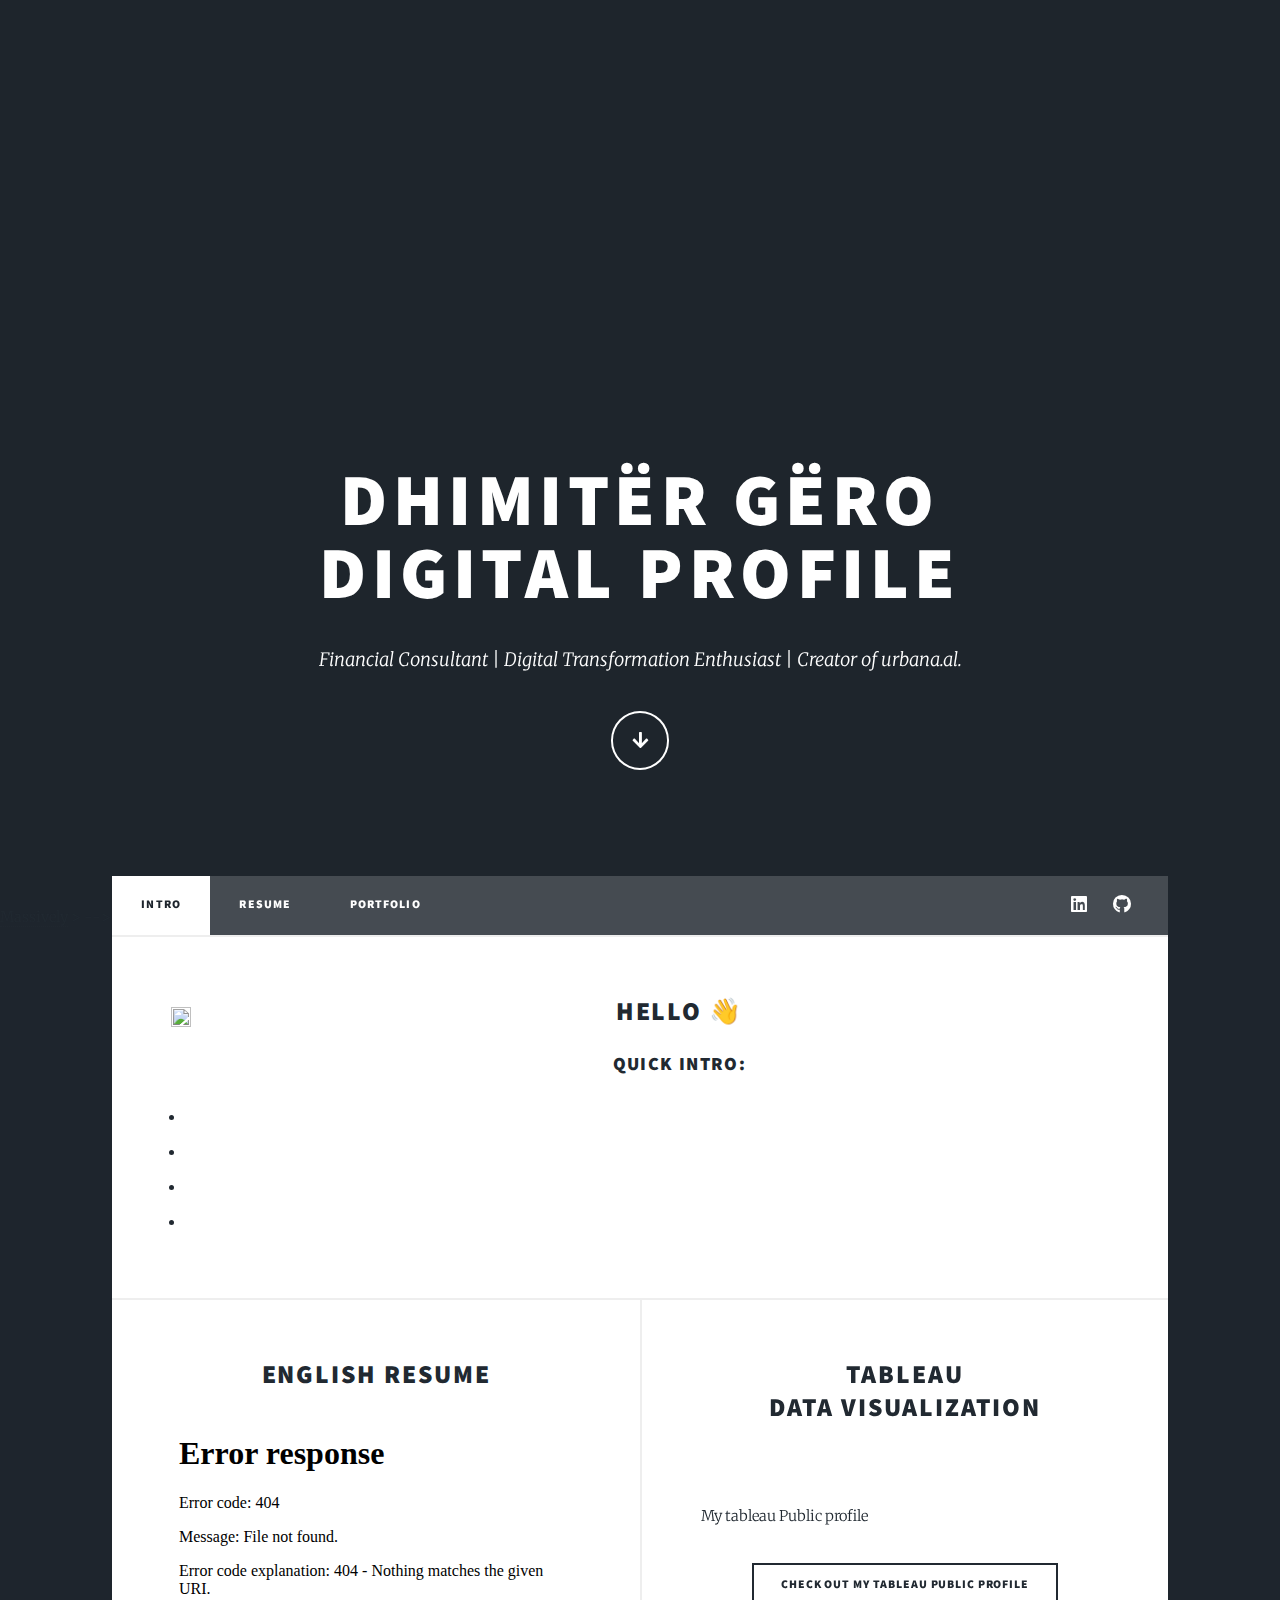
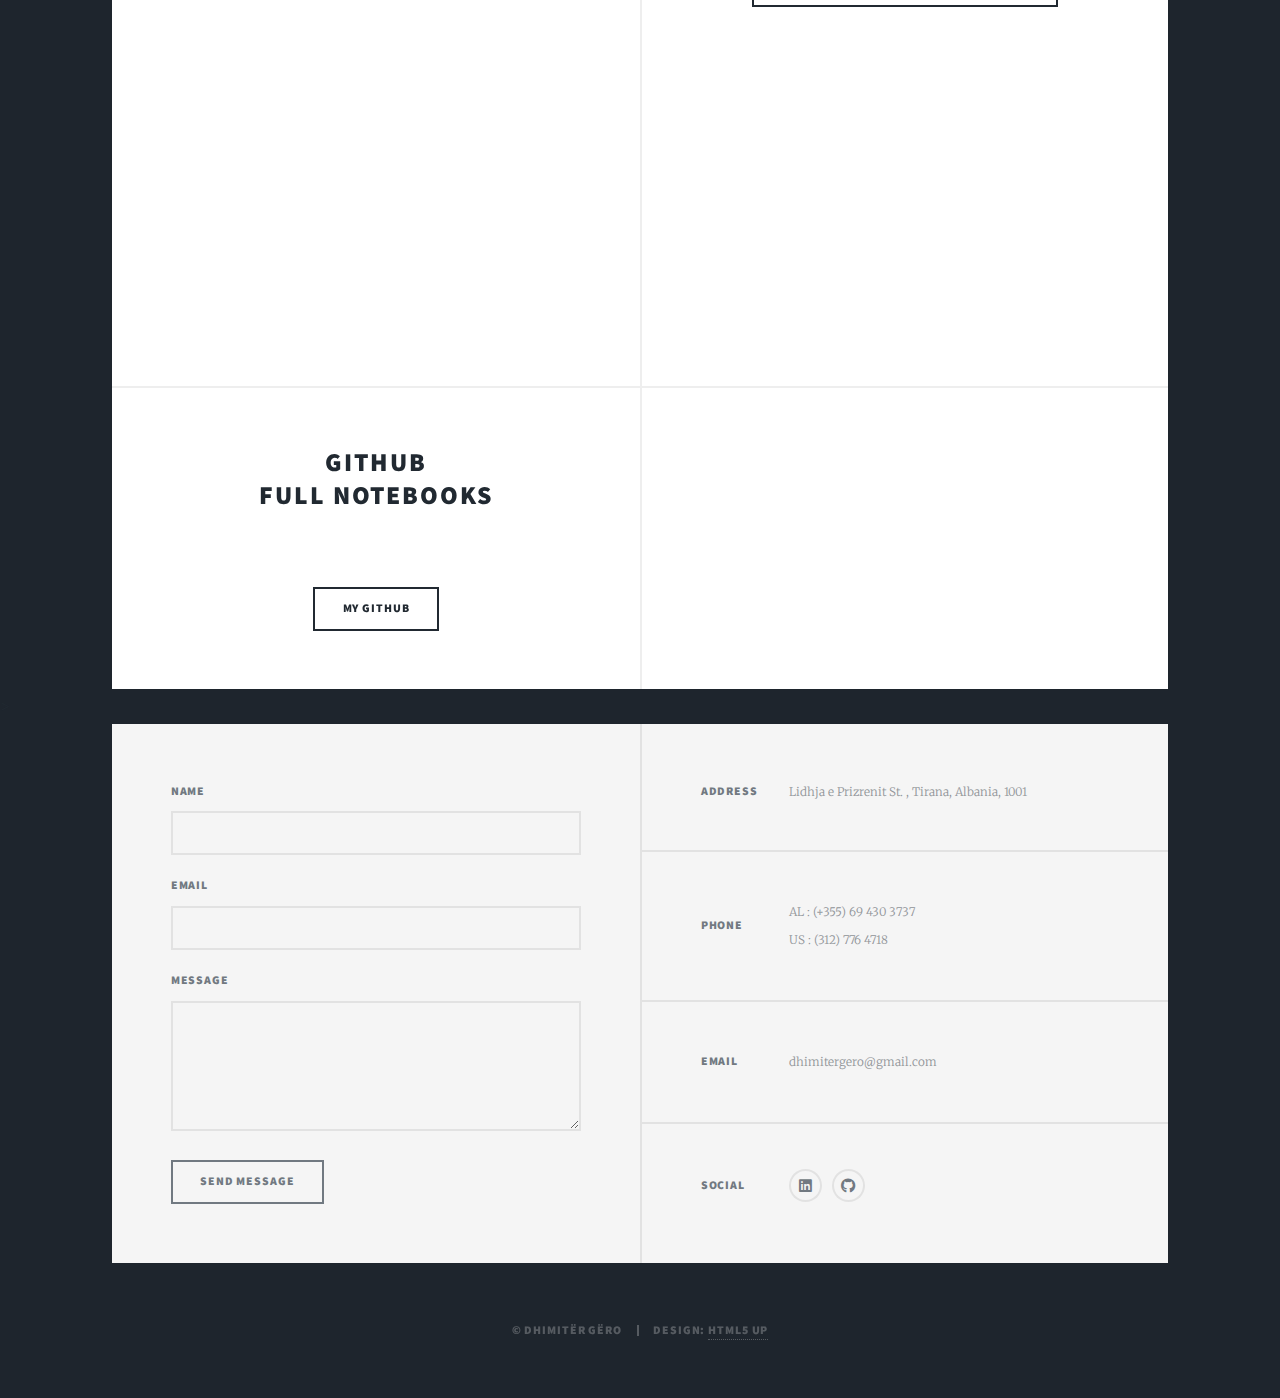
==== index.html @ 8fafabcf "Update index.html" ====
<!DOCTYPE HTML>
<!--
	Massively by HTML5 UP
	html5up.net | @ajlkn
	Free for personal and commercial use under the CCA 3.0 license (html5up.net/license)
-->
<html>
	<head>
		<title>Dhimitër Gëro Profile</title>
		<meta charset="utf-8" />
		<meta name="viewport" content="width=device-width, initial-scale=1, user-scalable=no" />
		<link rel="stylesheet" href="assets/css/main.css" />
		<noscript><link rel="stylesheet" href="assets/css/noscript.css" /></noscript>
	</head>
	<body class="is-preload">

		<!-- Wrapper -->
			<div id="wrapper" class="fade-in">

				<!-- Intro -->
					<div id="intro">
						<h1>Dhimitër Gëro<br />
						Digital Profile</h1>
						<p>Financial Consultant | Digital Transformation Enthusiast | Creator of urbana.al.</p>
						<ul class="actions">
							<li><a href="#nav" class="button icon solid solo fa-arrow-down scrolly">Continue</a></li>
						</ul>
					</div>

				<!-- Header -->
					<! <header id="header">
						<a href="index.html" class="logo">Massively</a>
					</header> >
				-->

				<!-- Nav -->
					<nav id="nav">
						<ul class="links">
							<li class="active"><a href="index.html">Intro</a></li>
							<li><a href="Resume.html">Resume</a></li>
							<li><a href="Portfolio.html">Portfolio</a></li>
						</ul>
						<ul class="icons">
							<li><a href="https://www.linkedin.com/in/dhimitergero/" class="icon brands fa-linkedin"><span class="label">LinkedIn</span></a></li>
							<li><a href="https://github.com/dgero22" class="icon brands fa-github"><span class="label">GitHub</span></a></li>
						</ul>
					</nav>

				<!-- Main -->
					<div id="main">

						<!-- Featured Post -->
						<div class="image left">
							<img src="images\Profile Picture.png" width="350" height="350" class="responsive"></div>
							<div><article class="post featured">

								<center>
								<h2>
									Hello 👋
								</h2>
								<h3>Quick intro:</h3></center>
								<ul>
								<li></li>
								<li></li>
								<li></li>
								<li></li>
								</ul>
							</article>
						  </div>

						<!-- Posts -->
							<section class="posts">
								<article>
									<header>
										<h2><a href="#">English Resume<br />
										</a></h2>
									</header>
									</a> <iframe src="images\Dhimiter Gero Resume.pdf" width="100%" height="500" >
									</iframe>
									<ul class="actions special">
									</ul>
								</article>
								<article>
										<h2><a href="#">Tableau <br />
										Data Visualization</a></h2>
									</header>
									<a href="https://public.tableau.com/app/profile/dhimitergero" class="image fit"><img src="#" alt="" /></a>
									<p>My tableau Public profile</p>
									<ul class="actions special">
										<li><a href="https://public.tableau.com/app/profile/dhimitergero" class="button">Check out my Tableau Public profile</a></li>
									</ul>
								</article>
								<article>
									<h2><a href="#">GitHub<br />
										Full notebooks</a></h2>
									</header>
									<a href="https://github.com/dgero22" class="image fit"><img src="#" alt="" /></a>
									<ul class="actions special">
										<li><a href="https://github.com/dgero22" class="button">My GitHub</a></li>
									</ul>
								</article>
								<article>
									
								<!--  <header>
										<span class="date">April 11, 2017</span>
										<h2><a href="#">Odio magna<br />
										sed consectetur</a></h2>
									</header>
									<a href="#" class="image fit"><img src="images/pic06.jpg" alt="" /></a>
									<p>Donec eget ex magna. Interdum et malesuada fames ac ante ipsum primis in faucibus. Pellentesque venenatis dolor imperdiet dolor mattis sagittis magna etiam.</p>
									<ul class="actions special">
										<li><a href="#" class="button">Full Story</a></li>
									</ul>
								</article>
								<article>
									<header>
										<span class="date">April 7, 2017</span>
										<h2><a href="#">Augue lorem<br />
										primis vestibulum</a></h2>
									</header>
									<a href="#" class="image fit"><img src="images/pic07.jpg" alt="" /></a>
									<p>Donec eget ex magna. Interdum et malesuada fames ac ante ipsum primis in faucibus. Pellentesque venenatis dolor imperdiet dolor mattis sagittis magna etiam.</p>
									<ul class="actions special">
										<li><a href="#" class="button">Full Story</a></li>
									</ul>
								</article>
							</section>  -->
					</div> >
 						
				<!-- Footer -->
					<footer id="footer">
						<section>
							<form method="post" action="mailto:dhimitergero@gmail.com">
								<div class="fields">
									<div class="field">
										<label for="name">Name</label>
										<input type="text" name="name" id="name" />
									</div>
									<div class="field">
										<label for="email">Email</label>
										<input type="text" name="email" id="email" />
									</div>
									<div class="field">
										<label for="message">Message</label>
										<textarea name="message" id="message" rows="3"></textarea>
									</div>
								</div>
								<ul class="actions">
									<li><input type="submit" value="Send Message" /></li>
								</ul>
							</form>
						</section>
						<section class="split contact">
							<section class="alt">
								<h3>Address</h3>
								<p> Lidhja e Prizrenit St. , Tirana, Albania, 1001 </p>
							</section>
							<section>
								<h3>Phone</h3>
								<p>AL : (+355) 69 430 3737<br />
								US : (312) 776 4718</p>
							</section>
							<section>
								<h3>Email</h3>
								<p>dhimitergero@gmail.com</p>
							</section>
							<section>
								<h3>Social</h3>
								<ul class="icons alt">
									<li><a href="https://www.linkedin.com/in/dhimitergero/" class="icon brands alt fa-linkedin"><span class="label">LinkedIn</span></a></li>
									<li><a href="https://github.com/dgero22" class="icon brands alt fa-github"><span class="label">GitHub</span></a></li>
								</ul>
							</section>
						</section>
					</footer>

				<!-- Copyright -->
					<div id="copyright">
						<ul><li>&copy; Dhimitër Gëro </li><li>Design: <a href="https://html5up.net">HTML5 UP</a></li></ul>
					</div>

			</div>

		<!-- Scripts -->
			<script src="assets/js/jquery.min.js"></script>
			<script src="assets/js/jquery.scrollex.min.js"></script>
			<script src="assets/js/jquery.scrolly.min.js"></script>
			<script src="assets/js/browser.min.js"></script>
			<script src="assets/js/breakpoints.min.js"></script>
			<script src="assets/js/util.js"></script>
			<script src="assets/js/main.js"></script>

	</body>
</html>
---- assets/css/main.css ----
@import url(fontawesome-all.min.css);
@import url("https://fonts.googleapis.com/css?family=Merriweather:300,700,300italic,700italic|Source+Sans+Pro:900");

/*
	Massively by HTML5 UP
	html5up.net | @ajlkn
	Free for personal and commercial use under the CCA 3.0 license (html5up.net/license)
*/

html, body, div, span, applet, object,
iframe, h1, h2, h3, h4, h5, h6, p, blockquote,
pre, a, abbr, acronym, address, big, cite,
code, del, dfn, em, img, ins, kbd, q, s, samp,
small, strike, strong, sub, sup, tt, var, b,
u, i, center, dl, dt, dd, ol, ul, li, fieldset,
form, label, legend, table, caption, tbody,
tfoot, thead, tr, th, td, article, aside,
canvas, details, embed, figure, figcaption,
footer, header, hgroup, menu, nav, output, ruby,
section, summary, time, mark, audio, video {
	margin: 0;
	padding: 0;
	border: 0;
	font-size: 100%;
	font: inherit;
	vertical-align: baseline;}

article, aside, details, figcaption, figure,
footer, header, hgroup, menu, nav, section {
	display: block;}

body {
	line-height: 1;
}

ol, ul {
	list-style: none;
}

blockquote, q {
	quotes: none;
}

	blockquote:before, blockquote:after, q:before, q:after {
		content: '';
		content: none;
	}

table {
	border-collapse: collapse;
	border-spacing: 0;
}

body {
	-webkit-text-size-adjust: none;
}

mark {
	background-color: transparent;
	color: inherit;
}

input::-moz-focus-inner {
	border: 0;
	padding: 0;
}

input, select, textarea {
	-moz-appearance: none;
	-webkit-appearance: none;
	-ms-appearance: none;
	appearance: none;
}

/* Basic */

	@-ms-viewport {
		width: device-width;
	}

	body {
		-ms-overflow-style: scrollbar;
	} 

	.responsive {
		width: 100%;
		height: auto;
	}

	@media screen and (max-width: 480px) {

		html, body {
			min-width: 320px;
		}

	}

	html {
		box-sizing: border-box;
	}

	*, *:before, *:after {
		box-sizing: inherit;
	}

	body {
		background-color: #1e252d;
	}

		body.is-preload *, body.is-preload *:before, body.is-preload *:after {
			-moz-animation: none !important;
			-webkit-animation: none !important;
			-ms-animation: none !important;
			animation: none !important;
			-moz-transition: none !important;
			-webkit-transition: none !important;
			-ms-transition: none !important;
			transition: none !important;
		}

/* Type */

	html {
		font-size: 16pt;
	}

		@media screen and (max-width: 1680px) {

			html {
				font-size: 12pt;
			}

		}

		@media screen and (max-width: 1280px) {

			html {
				font-size: 11pt;
			}

		}

		@media screen and (max-width: 360px) {

			html {
				font-size: 10pt;
			}

		}

	body {
		color: #212931;
	}

	body, input, select, textarea {
		font-family: "Merriweather", Georgia, serif;
		font-weight: 300;
		font-size: 1rem;
		line-height: 2.375;
	}

	a {
		-moz-transition: color 0.2s ease-in-out, background-color 0.2s ease-in-out, border-color 0.2s ease-in-out, box-shadow 0.2s ease-in-out;
		-webkit-transition: color 0.2s ease-in-out, background-color 0.2s ease-in-out, border-color 0.2s ease-in-out, box-shadow 0.2s ease-in-out;
		-ms-transition: color 0.2s ease-in-out, background-color 0.2s ease-in-out, border-color 0.2s ease-in-out, box-shadow 0.2s ease-in-out;
		transition: color 0.2s ease-in-out, background-color 0.2s ease-in-out, border-color 0.2s ease-in-out, box-shadow 0.2s ease-in-out;
		border-bottom: dotted 1px;
		text-decoration: none;
	}

		a:hover {
			border-bottom-color: transparent;
		}

	strong, b {
		font-weight: 600;
	}

	em, i {
		font-style: italic;
	}

	p {
		text-align: justify;
		margin: 0 0 2rem 0;
	}

	h1, h2, h3, h4, h5, h6 {
		font-family: "Source Sans Pro", Helvetica, sans-serif;
		font-weight: 900;
		line-height: 1.5;
		letter-spacing: 0.075em;
		text-transform: uppercase;
		margin: 0 0 1rem 0;
	}

		h1 a, h2 a, h3 a, h4 a, h5 a, h6 a {
			border-bottom: 0;
			color: inherit;
			text-decoration: none;
		}

	h1 {
		font-size: 4rem;
		line-height: 1.1;
		margin: 0 0 2rem 0;
	}

	h2 {
		font-size: 1.75rem;
		line-height: 1.3;
		margin: 0 0 1.5rem 0;
	}

	h3 {
		font-size: 1.25rem;
		margin: 0 0 1.5rem 0;
	}

	h4 {
		font-size: 1rem;
	}

	h5 {
		font-size: 0.9rem;
	}

	h6 {
		font-size: 0.8rem;
	}

	sub {
		font-size: 0.8rem;
		position: relative;
		top: 0.5rem;
	}

	sup {
		font-size: 0.8rem;
		position: relative;
		top: -0.5rem;
	}

	blockquote {
		border-left: solid 4px;
		font-style: italic;
		margin: 0 0 2rem 0;
		padding: 0.5rem 0 0.5rem 2rem;
	}

	code {
		border: solid 2px;
		font-family: "Courier New", monospace;
		font-size: 0.9rem;
		margin: 0 0.25rem;
		padding: 0.25rem 0.65rem;
	}

	pre {
		-webkit-overflow-scrolling: touch;
		font-family: "Courier New", monospace;
		font-size: 0.9rem;
		margin: 0 0 2rem 0;
	}

		pre code {
			display: block;
			line-height: 1.75;
			padding: 1rem 1.5rem;
			overflow-x: auto;
		}

	hr {
		border: 0;
		border-bottom: solid 2px;
		margin: 3rem 0;
	}

		hr.major {
			margin: 5rem 0;
		}

	.align-left {
		text-align: left;
	}

	.align-center {
		text-align: center;
	}

	.align-right {
		text-align: right;
	}

	input, select, textarea {
		color: #212931;
	}

	a {
		color: #212931;
		border-bottom-color: rgba(33, 41, 49, 0.5);
	}

		a:hover {
			border-bottom-color: transparent;
			color: #18bfef !important;
		}

	strong, b {
		color: #212931;
	}

	h1, h2, h3, h4, h5, h6 {
		color: #212931;
	}

	blockquote {
		border-left-color: #eeeeee;
	}

	code {
		background: rgba(220, 220, 220, 0.25);
		border-color: #eeeeee;
	}

	hr {
		border-bottom-color: #eeeeee;
	}

/* Row */

	.row {
		display: flex;
		flex-wrap: wrap;
		box-sizing: border-box;
		align-items: stretch;
	}

		.row > * {
			box-sizing: border-box;
		}

		.row.gtr-uniform > * > :last-child {
			margin-bottom: 0;
		}

		.row.aln-left {
			justify-content: flex-start;
		}

		.row.aln-center {
			justify-content: center;
		}

		.row.aln-right {
			justify-content: flex-end;
		}

		.row.aln-top {
			align-items: flex-start;
		}

		.row.aln-middle {
			align-items: center;
		}

		.row.aln-bottom {
			align-items: flex-end;
		}

		.row > .imp {
			order: -1;
		}

		.row > .col-1 {
			width: 8.33333%;
		}

		.row > .off-1 {
			margin-left: 8.33333%;
		}

		.row > .col-2 {
			width: 16.66667%;
		}

		.row > .off-2 {
			margin-left: 16.66667%;
		}

		.row > .col-3 {
			width: 25%;
		}

		.row > .off-3 {
			margin-left: 25%;
		}

		.row > .col-4 {
			width: 33.33333%;
		}

		.row > .off-4 {
			margin-left: 33.33333%;
		}

		.row > .col-5 {
			width: 41.66667%;
		}

		.row > .off-5 {
			margin-left: 41.66667%;
		}

		.row > .col-6 {
			width: 50%;
		}

		.row > .off-6 {
			margin-left: 50%;
		}

		.row > .col-7 {
			width: 58.33333%;
		}

		.row > .off-7 {
			margin-left: 58.33333%;
		}

		.row > .col-8 {
			width: 66.66667%;
		}

		.row > .off-8 {
			margin-left: 66.66667%;
		}

		.row > .col-9 {
			width: 75%;
		}

		.row > .off-9 {
			margin-left: 75%;
		}

		.row > .col-10 {
			width: 83.33333%;
		}

		.row > .off-10 {
			margin-left: 83.33333%;
		}

		.row > .col-11 {
			width: 91.66667%;
		}

		.row > .off-11 {
			margin-left: 91.66667%;
		}

		.row > .col-12 {
			width: 100%;
		}

		.row > .off-12 {
			margin-left: 100%;
		}

		.row.gtr-0 {
			margin-top: 0;
			margin-left: 0rem;
		}

			.row.gtr-0 > * {
				padding: 0 0 0 0rem;
			}

			.row.gtr-0.gtr-uniform {
				margin-top: 0rem;
			}

				.row.gtr-0.gtr-uniform > * {
					padding-top: 0rem;
				}

		.row.gtr-25 {
			margin-top: 0;
			margin-left: -0.375rem;
		}

			.row.gtr-25 > * {
				padding: 0 0 0 0.375rem;
			}

			.row.gtr-25.gtr-uniform {
				margin-top: -0.375rem;
			}

				.row.gtr-25.gtr-uniform > * {
					padding-top: 0.375rem;
				}

		.row.gtr-50 {
			margin-top: 0;
			margin-left: -0.75rem;
		}

			.row.gtr-50 > * {
				padding: 0 0 0 0.75rem;
			}

			.row.gtr-50.gtr-uniform {
				margin-top: -0.75rem;
			}

				.row.gtr-50.gtr-uniform > * {
					padding-top: 0.75rem;
				}

		.row {
			margin-top: 0;
			margin-left: -1.5rem;
		}

			.row > * {
				padding: 0 0 0 1.5rem;
			}

			.row.gtr-uniform {
				margin-top: -1.5rem;
			}

				.row.gtr-uniform > * {
					padding-top: 1.5rem;
				}

		.row.gtr-150 {
			margin-top: 0;
			margin-left: -2.25rem;
		}

			.row.gtr-150 > * {
				padding: 0 0 0 2.25rem;
			}

			.row.gtr-150.gtr-uniform {
				margin-top: -2.25rem;
			}

				.row.gtr-150.gtr-uniform > * {
					padding-top: 2.25rem;
				}

		.row.gtr-200 {
			margin-top: 0;
			margin-left: -3rem;
		}

			.row.gtr-200 > * {
				padding: 0 0 0 3rem;
			}

			.row.gtr-200.gtr-uniform {
				margin-top: -3rem;
			}

				.row.gtr-200.gtr-uniform > * {
					padding-top: 3rem;
				}

		@media screen and (max-width: 1680px) {

			.row {
				display: flex;
				flex-wrap: wrap;
				box-sizing: border-box;
				align-items: stretch;
			}

				.row > * {
					box-sizing: border-box;
				}

				.row.gtr-uniform > * > :last-child {
					margin-bottom: 0;
				}

				.row.aln-left {
					justify-content: flex-start;
				}

				.row.aln-center {
					justify-content: center;
				}

				.row.aln-right {
					justify-content: flex-end;
				}

				.row.aln-top {
					align-items: flex-start;
				}

				.row.aln-middle {
					align-items: center;
				}

				.row.aln-bottom {
					align-items: flex-end;
				}

				.row > .imp-xlarge {
					order: -1;
				}

				.row > .col-1-xlarge {
					width: 8.33333%;
				}

				.row > .off-1-xlarge {
					margin-left: 8.33333%;
				}

				.row > .col-2-xlarge {
					width: 16.66667%;
				}

				.row > .off-2-xlarge {
					margin-left: 16.66667%;
				}

				.row > .col-3-xlarge {
					width: 25%;
				}

				.row > .off-3-xlarge {
					margin-left: 25%;
				}

				.row > .col-4-xlarge {
					width: 33.33333%;
				}

				.row > .off-4-xlarge {
					margin-left: 33.33333%;
				}

				.row > .col-5-xlarge {
					width: 41.66667%;
				}

				.row > .off-5-xlarge {
					margin-left: 41.66667%;
				}

				.row > .col-6-xlarge {
					width: 50%;
				}

				.row > .off-6-xlarge {
					margin-left: 50%;
				}

				.row > .col-7-xlarge {
					width: 58.33333%;
				}

				.row > .off-7-xlarge {
					margin-left: 58.33333%;
				}

				.row > .col-8-xlarge {
					width: 66.66667%;
				}

				.row > .off-8-xlarge {
					margin-left: 66.66667%;
				}

				.row > .col-9-xlarge {
					width: 75%;
				}

				.row > .off-9-xlarge {
					margin-left: 75%;
				}

				.row > .col-10-xlarge {
					width: 83.33333%;
				}

				.row > .off-10-xlarge {
					margin-left: 83.33333%;
				}

				.row > .col-11-xlarge {
					width: 91.66667%;
				}

				.row > .off-11-xlarge {
					margin-left: 91.66667%;
				}

				.row > .col-12-xlarge {
					width: 100%;
				}

				.row > .off-12-xlarge {
					margin-left: 100%;
				}

				.row.gtr-0 {
					margin-top: 0;
					margin-left: 0rem;
				}

					.row.gtr-0 > * {
						padding: 0 0 0 0rem;
					}

					.row.gtr-0.gtr-uniform {
						margin-top: 0rem;
					}

						.row.gtr-0.gtr-uniform > * {
							padding-top: 0rem;
						}

				.row.gtr-25 {
					margin-top: 0;
					margin-left: -0.375rem;
				}

					.row.gtr-25 > * {
						padding: 0 0 0 0.375rem;
					}

					.row.gtr-25.gtr-uniform {
						margin-top: -0.375rem;
					}

						.row.gtr-25.gtr-uniform > * {
							padding-top: 0.375rem;
						}

				.row.gtr-50 {
					margin-top: 0;
					margin-left: -0.75rem;
				}

					.row.gtr-50 > * {
						padding: 0 0 0 0.75rem;
					}

					.row.gtr-50.gtr-uniform {
						margin-top: -0.75rem;
					}

						.row.gtr-50.gtr-uniform > * {
							padding-top: 0.75rem;
						}

				.row {
					margin-top: 0;
					margin-left: -1.5rem;
				}

					.row > * {
						padding: 0 0 0 1.5rem;
					}

					.row.gtr-uniform {
						margin-top: -1.5rem;
					}

						.row.gtr-uniform > * {
							padding-top: 1.5rem;
						}

				.row.gtr-150 {
					margin-top: 0;
					margin-left: -2.25rem;
				}

					.row.gtr-150 > * {
						padding: 0 0 0 2.25rem;
					}

					.row.gtr-150.gtr-uniform {
						margin-top: -2.25rem;
					}

						.row.gtr-150.gtr-uniform > * {
							padding-top: 2.25rem;
						}

				.row.gtr-200 {
					margin-top: 0;
					margin-left: -3rem;
				}

					.row.gtr-200 > * {
						padding: 0 0 0 3rem;
					}

					.row.gtr-200.gtr-uniform {
						margin-top: -3rem;
					}

						.row.gtr-200.gtr-uniform > * {
							padding-top: 3rem;
						}

		}

		@media screen and (max-width: 1280px) {

			.row {
				display: flex;
				flex-wrap: wrap;
				box-sizing: border-box;
				align-items: stretch;
			}

				.row > * {
					box-sizing: border-box;
				}

				.row.gtr-uniform > * > :last-child {
					margin-bottom: 0;
				}

				.row.aln-left {
					justify-content: flex-start;
				}

				.row.aln-center {
					justify-content: center;
				}

				.row.aln-right {
					justify-content: flex-end;
				}

				.row.aln-top {
					align-items: flex-start;
				}

				.row.aln-middle {
					align-items: center;
				}

				.row.aln-bottom {
					align-items: flex-end;
				}

				.row > .imp-large {
					order: -1;
				}

				.row > .col-1-large {
					width: 8.33333%;
				}

				.row > .off-1-large {
					margin-left: 8.33333%;
				}

				.row > .col-2-large {
					width: 16.66667%;
				}

				.row > .off-2-large {
					margin-left: 16.66667%;
				}

				.row > .col-3-large {
					width: 25%;
				}

				.row > .off-3-large {
					margin-left: 25%;
				}

				.row > .col-4-large {
					width: 33.33333%;
				}

				.row > .off-4-large {
					margin-left: 33.33333%;
				}

				.row > .col-5-large {
					width: 41.66667%;
				}

				.row > .off-5-large {
					margin-left: 41.66667%;
				}

				.row > .col-6-large {
					width: 50%;
				}

				.row > .off-6-large {
					margin-left: 50%;
				}

				.row > .col-7-large {
					width: 58.33333%;
				}

				.row > .off-7-large {
					margin-left: 58.33333%;
				}

				.row > .col-8-large {
					width: 66.66667%;
				}

				.row > .off-8-large {
					margin-left: 66.66667%;
				}

				.row > .col-9-large {
					width: 75%;
				}

				.row > .off-9-large {
					margin-left: 75%;
				}

				.row > .col-10-large {
					width: 83.33333%;
				}

				.row > .off-10-large {
					margin-left: 83.33333%;
				}

				.row > .col-11-large {
					width: 91.66667%;
				}

				.row > .off-11-large {
					margin-left: 91.66667%;
				}

				.row > .col-12-large {
					width: 100%;
				}

				.row > .off-12-large {
					margin-left: 100%;
				}

				.row.gtr-0 {
					margin-top: 0;
					margin-left: 0rem;
				}

					.row.gtr-0 > * {
						padding: 0 0 0 0rem;
					}

					.row.gtr-0.gtr-uniform {
						margin-top: 0rem;
					}

						.row.gtr-0.gtr-uniform > * {
							padding-top: 0rem;
						}

				.row.gtr-25 {
					margin-top: 0;
					margin-left: -0.375rem;
				}

					.row.gtr-25 > * {
						padding: 0 0 0 0.375rem;
					}

					.row.gtr-25.gtr-uniform {
						margin-top: -0.375rem;
					}

						.row.gtr-25.gtr-uniform > * {
							padding-top: 0.375rem;
						}

				.row.gtr-50 {
					margin-top: 0;
					margin-left: -0.75rem;
				}

					.row.gtr-50 > * {
						padding: 0 0 0 0.75rem;
					}

					.row.gtr-50.gtr-uniform {
						margin-top: -0.75rem;
					}

						.row.gtr-50.gtr-uniform > * {
							padding-top: 0.75rem;
						}

				.row {
					margin-top: 0;
					margin-left: -1.5rem;
				}

					.row > * {
						padding: 0 0 0 1.5rem;
					}

					.row.gtr-uniform {
						margin-top: -1.5rem;
					}

						.row.gtr-uniform > * {
							padding-top: 1.5rem;
						}

				.row.gtr-150 {
					margin-top: 0;
					margin-left: -2.25rem;
				}

					.row.gtr-150 > * {
						padding: 0 0 0 2.25rem;
					}

					.row.gtr-150.gtr-uniform {
						margin-top: -2.25rem;
					}

						.row.gtr-150.gtr-uniform > * {
							padding-top: 2.25rem;
						}

				.row.gtr-200 {
					margin-top: 0;
					margin-left: -3rem;
				}

					.row.gtr-200 > * {
						padding: 0 0 0 3rem;
					}

					.row.gtr-200.gtr-uniform {
						margin-top: -3rem;
					}

						.row.gtr-200.gtr-uniform > * {
							padding-top: 3rem;
						}

		}

		@media screen and (max-width: 980px) {

			.row {
				display: flex;
				flex-wrap: wrap;
				box-sizing: border-box;
				align-items: stretch;
			}

				.row > * {
					box-sizing: border-box;
				}

				.row.gtr-uniform > * > :last-child {
					margin-bottom: 0;
				}

				.row.aln-left {
					justify-content: flex-start;
				}

				.row.aln-center {
					justify-content: center;
				}

				.row.aln-right {
					justify-content: flex-end;
				}

				.row.aln-top {
					align-items: flex-start;
				}

				.row.aln-middle {
					align-items: center;
				}

				.row.aln-bottom {
					align-items: flex-end;
				}

				.row > .imp-medium {
					order: -1;
				}

				.row > .col-1-medium {
					width: 8.33333%;
				}

				.row > .off-1-medium {
					margin-left: 8.33333%;
				}

				.row > .col-2-medium {
					width: 16.66667%;
				}

				.row > .off-2-medium {
					margin-left: 16.66667%;
				}

				.row > .col-3-medium {
					width: 25%;
				}

				.row > .off-3-medium {
					margin-left: 25%;
				}

				.row > .col-4-medium {
					width: 33.33333%;
				}

				.row > .off-4-medium {
					margin-left: 33.33333%;
				}

				.row > .col-5-medium {
					width: 41.66667%;
				}

				.row > .off-5-medium {
					margin-left: 41.66667%;
				}

				.row > .col-6-medium {
					width: 50%;
				}

				.row > .off-6-medium {
					margin-left: 50%;
				}

				.row > .col-7-medium {
					width: 58.33333%;
				}

				.row > .off-7-medium {
					margin-left: 58.33333%;
				}

				.row > .col-8-medium {
					width: 66.66667%;
				}

				.row > .off-8-medium {
					margin-left: 66.66667%;
				}

				.row > .col-9-medium {
					width: 75%;
				}

				.row > .off-9-medium {
					margin-left: 75%;
				}

				.row > .col-10-medium {
					width: 83.33333%;
				}

				.row > .off-10-medium {
					margin-left: 83.33333%;
				}

				.row > .col-11-medium {
					width: 91.66667%;
				}

				.row > .off-11-medium {
					margin-left: 91.66667%;
				}

				.row > .col-12-medium {
					width: 100%;
				}

				.row > .off-12-medium {
					margin-left: 100%;
				}

				.row.gtr-0 {
					margin-top: 0;
					margin-left: 0rem;
				}

					.row.gtr-0 > * {
						padding: 0 0 0 0rem;
					}

					.row.gtr-0.gtr-uniform {
						margin-top: 0rem;
					}

						.row.gtr-0.gtr-uniform > * {
							padding-top: 0rem;
						}

				.row.gtr-25 {
					margin-top: 0;
					margin-left: -0.375rem;
				}

					.row.gtr-25 > * {
						padding: 0 0 0 0.375rem;
					}

					.row.gtr-25.gtr-uniform {
						margin-top: -0.375rem;
					}

						.row.gtr-25.gtr-uniform > * {
							padding-top: 0.375rem;
						}

				.row.gtr-50 {
					margin-top: 0;
					margin-left: -0.75rem;
				}

					.row.gtr-50 > * {
						padding: 0 0 0 0.75rem;
					}

					.row.gtr-50.gtr-uniform {
						margin-top: -0.75rem;
					}

						.row.gtr-50.gtr-uniform > * {
							padding-top: 0.75rem;
						}

				.row {
					margin-top: 0;
					margin-left: -1.5rem;
				}

					.row > * {
						padding: 0 0 0 1.5rem;
					}

					.row.gtr-uniform {
						margin-top: -1.5rem;
					}

						.row.gtr-uniform > * {
							padding-top: 1.5rem;
						}

				.row.gtr-150 {
					margin-top: 0;
					margin-left: -2.25rem;
				}

					.row.gtr-150 > * {
						padding: 0 0 0 2.25rem;
					}

					.row.gtr-150.gtr-uniform {
						margin-top: -2.25rem;
					}

						.row.gtr-150.gtr-uniform > * {
							padding-top: 2.25rem;
						}

				.row.gtr-200 {
					margin-top: 0;
					margin-left: -3rem;
				}

					.row.gtr-200 > * {
						padding: 0 0 0 3rem;
					}

					.row.gtr-200.gtr-uniform {
						margin-top: -3rem;
					}

						.row.gtr-200.gtr-uniform > * {
							padding-top: 3rem;
						}

		}

		@media screen and (max-width: 736px) {

			.row {
				display: flex;
				flex-wrap: wrap;
				box-sizing: border-box;
				align-items: stretch;
			}

				.row > * {
					box-sizing: border-box;
				}

				.row.gtr-uniform > * > :last-child {
					margin-bottom: 0;
				}

				.row.aln-left {
					justify-content: flex-start;
				}

				.row.aln-center {
					justify-content: center;
				}

				.row.aln-right {
					justify-content: flex-end;
				}

				.row.aln-top {
					align-items: flex-start;
				}

				.row.aln-middle {
					align-items: center;
				}

				.row.aln-bottom {
					align-items: flex-end;
				}

				.row > .imp-small {
					order: -1;
				}

				.row > .col-1-small {
					width: 8.33333%;
				}

				.row > .off-1-small {
					margin-left: 8.33333%;
				}

				.row > .col-2-small {
					width: 16.66667%;
				}

				.row > .off-2-small {
					margin-left: 16.66667%;
				}

				.row > .col-3-small {
					width: 25%;
				}

				.row > .off-3-small {
					margin-left: 25%;
				}

				.row > .col-4-small {
					width: 33.33333%;
				}

				.row > .off-4-small {
					margin-left: 33.33333%;
				}

				.row > .col-5-small {
					width: 41.66667%;
				}

				.row > .off-5-small {
					margin-left: 41.66667%;
				}

				.row > .col-6-small {
					width: 50%;
				}

				.row > .off-6-small {
					margin-left: 50%;
				}

				.row > .col-7-small {
					width: 58.33333%;
				}

				.row > .off-7-small {
					margin-left: 58.33333%;
				}

				.row > .col-8-small {
					width: 66.66667%;
				}

				.row > .off-8-small {
					margin-left: 66.66667%;
				}

				.row > .col-9-small {
					width: 75%;
				}

				.row > .off-9-small {
					margin-left: 75%;
				}

				.row > .col-10-small {
					width: 83.33333%;
				}

				.row > .off-10-small {
					margin-left: 83.33333%;
				}

				.row > .col-11-small {
					width: 91.66667%;
				}

				.row > .off-11-small {
					margin-left: 91.66667%;
				}

				.row > .col-12-small {
					width: 100%;
				}

				.row > .off-12-small {
					margin-left: 100%;
				}

				.row.gtr-0 {
					margin-top: 0;
					margin-left: 0rem;
				}

					.row.gtr-0 > * {
						padding: 0 0 0 0rem;
					}

					.row.gtr-0.gtr-uniform {
						margin-top: 0rem;
					}

						.row.gtr-0.gtr-uniform > * {
							padding-top: 0rem;
						}

				.row.gtr-25 {
					margin-top: 0;
					margin-left: -0.375rem;
				}

					.row.gtr-25 > * {
						padding: 0 0 0 0.375rem;
					}

					.row.gtr-25.gtr-uniform {
						margin-top: -0.375rem;
					}

						.row.gtr-25.gtr-uniform > * {
							padding-top: 0.375rem;
						}

				.row.gtr-50 {
					margin-top: 0;
					margin-left: -0.75rem;
				}

					.row.gtr-50 > * {
						padding: 0 0 0 0.75rem;
					}

					.row.gtr-50.gtr-uniform {
						margin-top: -0.75rem;
					}

						.row.gtr-50.gtr-uniform > * {
							padding-top: 0.75rem;
						}

				.row {
					margin-top: 0;
					margin-left: -1.5rem;
				}

					.row > * {
						padding: 0 0 0 1.5rem;
					}

					.row.gtr-uniform {
						margin-top: -1.5rem;
					}

						.row.gtr-uniform > * {
							padding-top: 1.5rem;
						}

				.row.gtr-150 {
					margin-top: 0;
					margin-left: -2.25rem;
				}

					.row.gtr-150 > * {
						padding: 0 0 0 2.25rem;
					}

					.row.gtr-150.gtr-uniform {
						margin-top: -2.25rem;
					}

						.row.gtr-150.gtr-uniform > * {
							padding-top: 2.25rem;
						}

				.row.gtr-200 {
					margin-top: 0;
					margin-left: -3rem;
				}

					.row.gtr-200 > * {
						padding: 0 0 0 3rem;
					}

					.row.gtr-200.gtr-uniform {
						margin-top: -3rem;
					}

						.row.gtr-200.gtr-uniform > * {
							padding-top: 3rem;
						}

		}

		@media screen and (max-width: 480px) {

			.row {
				display: flex;
				flex-wrap: wrap;
				box-sizing: border-box;
				align-items: stretch;
			}

				.row > * {
					box-sizing: border-box;
				}

				.row.gtr-uniform > * > :last-child {
					margin-bottom: 0;
				}

				.row.aln-left {
					justify-content: flex-start;
				}

				.row.aln-center {
					justify-content: center;
				}

				.row.aln-right {
					justify-content: flex-end;
				}

				.row.aln-top {
					align-items: flex-start;
				}

				.row.aln-middle {
					align-items: center;
				}

				.row.aln-bottom {
					align-items: flex-end;
				}

				.row > .imp-xsmall {
					order: -1;
				}

				.row > .col-1-xsmall {
					width: 8.33333%;
				}

				.row > .off-1-xsmall {
					margin-left: 8.33333%;
				}

				.row > .col-2-xsmall {
					width: 16.66667%;
				}

				.row > .off-2-xsmall {
					margin-left: 16.66667%;
				}

				.row > .col-3-xsmall {
					width: 25%;
				}

				.row > .off-3-xsmall {
					margin-left: 25%;
				}

				.row > .col-4-xsmall {
					width: 33.33333%;
				}

				.row > .off-4-xsmall {
					margin-left: 33.33333%;
				}

				.row > .col-5-xsmall {
					width: 41.66667%;
				}

				.row > .off-5-xsmall {
					margin-left: 41.66667%;
				}

				.row > .col-6-xsmall {
					width: 50%;
				}

				.row > .off-6-xsmall {
					margin-left: 50%;
				}

				.row > .col-7-xsmall {
					width: 58.33333%;
				}

				.row > .off-7-xsmall {
					margin-left: 58.33333%;
				}

				.row > .col-8-xsmall {
					width: 66.66667%;
				}

				.row > .off-8-xsmall {
					margin-left: 66.66667%;
				}

				.row > .col-9-xsmall {
					width: 75%;
				}

				.row > .off-9-xsmall {
					margin-left: 75%;
				}

				.row > .col-10-xsmall {
					width: 83.33333%;
				}

				.row > .off-10-xsmall {
					margin-left: 83.33333%;
				}

				.row > .col-11-xsmall {
					width: 91.66667%;
				}

				.row > .off-11-xsmall {
					margin-left: 91.66667%;
				}

				.row > .col-12-xsmall {
					width: 100%;
				}

				.row > .off-12-xsmall {
					margin-left: 100%;
				}

				.row.gtr-0 {
					margin-top: 0;
					margin-left: 0rem;
				}

					.row.gtr-0 > * {
						padding: 0 0 0 0rem;
					}

					.row.gtr-0.gtr-uniform {
						margin-top: 0rem;
					}

						.row.gtr-0.gtr-uniform > * {
							padding-top: 0rem;
						}

				.row.gtr-25 {
					margin-top: 0;
					margin-left: -0.375rem;
				}

					.row.gtr-25 > * {
						padding: 0 0 0 0.375rem;
					}

					.row.gtr-25.gtr-uniform {
						margin-top: -0.375rem;
					}

						.row.gtr-25.gtr-uniform > * {
							padding-top: 0.375rem;
						}

				.row.gtr-50 {
					margin-top: 0;
					margin-left: -0.75rem;
				}

					.row.gtr-50 > * {
						padding: 0 0 0 0.75rem;
					}

					.row.gtr-50.gtr-uniform {
						margin-top: -0.75rem;
					}

						.row.gtr-50.gtr-uniform > * {
							padding-top: 0.75rem;
						}

				.row {
					margin-top: 0;
					margin-left: -1.5rem;
				}

					.row > * {
						padding: 0 0 0 1.5rem;
					}

					.row.gtr-uniform {
						margin-top: -1.5rem;
					}

						.row.gtr-uniform > * {
							padding-top: 1.5rem;
						}

				.row.gtr-150 {
					margin-top: 0;
					margin-left: -2.25rem;
				}

					.row.gtr-150 > * {
						padding: 0 0 0 2.25rem;
					}

					.row.gtr-150.gtr-uniform {
						margin-top: -2.25rem;
					}

						.row.gtr-150.gtr-uniform > * {
							padding-top: 2.25rem;
						}

				.row.gtr-200 {
					margin-top: 0;
					margin-left: -3rem;
				}

					.row.gtr-200 > * {
						padding: 0 0 0 3rem;
					}

					.row.gtr-200.gtr-uniform {
						margin-top: -3rem;
					}

						.row.gtr-200.gtr-uniform > * {
							padding-top: 3rem;
						}

		}

		@media screen and (max-width: 360px) {

			.row {
				display: flex;
				flex-wrap: wrap;
				box-sizing: border-box;
				align-items: stretch;
			}

				.row > * {
					box-sizing: border-box;
				}

				.row.gtr-uniform > * > :last-child {
					margin-bottom: 0;
				}

				.row.aln-left {
					justify-content: flex-start;
				}

				.row.aln-center {
					justify-content: center;
				}

				.row.aln-right {
					justify-content: flex-end;
				}

				.row.aln-top {
					align-items: flex-start;
				}

				.row.aln-middle {
					align-items: center;
				}

				.row.aln-bottom {
					align-items: flex-end;
				}

				.row > .imp-xxsmall {
					order: -1;
				}

				.row > .col-1-xxsmall {
					width: 8.33333%;
				}

				.row > .off-1-xxsmall {
					margin-left: 8.33333%;
				}

				.row > .col-2-xxsmall {
					width: 16.66667%;
				}

				.row > .off-2-xxsmall {
					margin-left: 16.66667%;
				}

				.row > .col-3-xxsmall {
					width: 25%;
				}

				.row > .off-3-xxsmall {
					margin-left: 25%;
				}

				.row > .col-4-xxsmall {
					width: 33.33333%;
				}

				.row > .off-4-xxsmall {
					margin-left: 33.33333%;
				}

				.row > .col-5-xxsmall {
					width: 41.66667%;
				}

				.row > .off-5-xxsmall {
					margin-left: 41.66667%;
				}

				.row > .col-6-xxsmall {
					width: 50%;
				}

				.row > .off-6-xxsmall {
					margin-left: 50%;
				}

				.row > .col-7-xxsmall {
					width: 58.33333%;
				}

				.row > .off-7-xxsmall {
					margin-left: 58.33333%;
				}

				.row > .col-8-xxsmall {
					width: 66.66667%;
				}

				.row > .off-8-xxsmall {
					margin-left: 66.66667%;
				}

				.row > .col-9-xxsmall {
					width: 75%;
				}

				.row > .off-9-xxsmall {
					margin-left: 75%;
				}

				.row > .col-10-xxsmall {
					width: 83.33333%;
				}

				.row > .off-10-xxsmall {
					margin-left: 83.33333%;
				}

				.row > .col-11-xxsmall {
					width: 91.66667%;
				}

				.row > .off-11-xxsmall {
					margin-left: 91.66667%;
				}

				.row > .col-12-xxsmall {
					width: 100%;
				}

				.row > .off-12-xxsmall {
					margin-left: 100%;
				}

				.row.gtr-0 {
					margin-top: 0;
					margin-left: 0rem;
				}

					.row.gtr-0 > * {
						padding: 0 0 0 0rem;
					}

					.row.gtr-0.gtr-uniform {
						margin-top: 0rem;
					}

						.row.gtr-0.gtr-uniform > * {
							padding-top: 0rem;
						}

				.row.gtr-25 {
					margin-top: 0;
					margin-left: -0.375rem;
				}

					.row.gtr-25 > * {
						padding: 0 0 0 0.375rem;
					}

					.row.gtr-25.gtr-uniform {
						margin-top: -0.375rem;
					}

						.row.gtr-25.gtr-uniform > * {
							padding-top: 0.375rem;
						}

				.row.gtr-50 {
					margin-top: 0;
					margin-left: -0.75rem;
				}

					.row.gtr-50 > * {
						padding: 0 0 0 0.75rem;
					}

					.row.gtr-50.gtr-uniform {
						margin-top: -0.75rem;
					}

						.row.gtr-50.gtr-uniform > * {
							padding-top: 0.75rem;
						}

				.row {
					margin-top: 0;
					margin-left: -1.5rem;
				}

					.row > * {
						padding: 0 0 0 1.5rem;
					}

					.row.gtr-uniform {
						margin-top: -1.5rem;
					}

						.row.gtr-uniform > * {
							padding-top: 1.5rem;
						}

				.row.gtr-150 {
					margin-top: 0;
					margin-left: -2.25rem;
				}

					.row.gtr-150 > * {
						padding: 0 0 0 2.25rem;
					}

					.row.gtr-150.gtr-uniform {
						margin-top: -2.25rem;
					}

						.row.gtr-150.gtr-uniform > * {
							padding-top: 2.25rem;
						}

				.row.gtr-200 {
					margin-top: 0;
					margin-left: -3rem;
				}

					.row.gtr-200 > * {
						padding: 0 0 0 3rem;
					}

					.row.gtr-200.gtr-uniform {
						margin-top: -3rem;
					}

						.row.gtr-200.gtr-uniform > * {
							padding-top: 3rem;
						}

		}

/* Box */

	.box {
		border: solid 2px;
		margin-bottom: 2rem;
		padding: 1.5rem;
	}

		.box > :last-child,
		.box > :last-child > :last-child,
		.box > :last-child > :last-child > :last-child {
			margin-bottom: 0;
		}

		.box.alt {
			border: 0;
			border-radius: 0;
			padding: 0;
		}

	.box {
		border-color: #eeeeee;
	}

/* Button */

	input[type="submit"],
	input[type="reset"],
	input[type="button"],
	button,
	.button {
		-moz-appearance: none;
		-webkit-appearance: none;
		-ms-appearance: none;
		appearance: none;
		-moz-transition: background-color 0.2s ease-in-out, box-shadow 0.2s ease-in-out, color 0.2s ease-in-out;
		-webkit-transition: background-color 0.2s ease-in-out, box-shadow 0.2s ease-in-out, color 0.2s ease-in-out;
		-ms-transition: background-color 0.2s ease-in-out, box-shadow 0.2s ease-in-out, color 0.2s ease-in-out;
		transition: background-color 0.2s ease-in-out, box-shadow 0.2s ease-in-out, color 0.2s ease-in-out;
		border: 0;
		border-radius: 0;
		cursor: pointer;
		display: inline-block;
		font-family: "Source Sans Pro", Helvetica, sans-serif;
		font-size: 0.8rem;
		font-weight: 900;
		letter-spacing: 0.075em;
		height: 3rem;
		line-height: 3rem;
		padding: 0 2rem;
		text-align: center;
		text-decoration: none;
		text-transform: uppercase;
		white-space: nowrap;
	}

		input[type="submit"].icon:before,
		input[type="reset"].icon:before,
		input[type="button"].icon:before,
		button.icon:before,
		.button.icon:before {
			margin-right: 0.5rem;
		}

		input[type="submit"].icon.solo,
		input[type="reset"].icon.solo,
		input[type="button"].icon.solo,
		button.icon.solo,
		.button.icon.solo {
			position: relative;
			width: 4rem;
			height: 4rem;
			line-height: 4rem;
			border-radius: 4rem;
			text-indent: 4rem;
			overflow: hidden;
			padding: 0;
			white-space: nowrap;
		}

			input[type="submit"].icon.solo:before,
			input[type="reset"].icon.solo:before,
			input[type="button"].icon.solo:before,
			button.icon.solo:before,
			.button.icon.solo:before {
				position: absolute;
				display: block;
				top: 0;
				left: 0;
				width: inherit;
				height: inherit;
				line-height: inherit;
				font-size: 1.25rem;
				margin-right: 0;
				text-align: center;
				text-indent: 0;
			}

		input[type="submit"].fit,
		input[type="reset"].fit,
		input[type="button"].fit,
		button.fit,
		.button.fit {
			width: 100%;
		}

		input[type="submit"].small,
		input[type="reset"].small,
		input[type="button"].small,
		button.small,
		.button.small {
			font-size: 0.7rem;
			height: 2.5rem;
			line-height: 2.5rem;
			padding: 0 1.5rem;
		}

		input[type="submit"].large,
		input[type="reset"].large,
		input[type="button"].large,
		button.large,
		.button.large {
			font-size: 0.9rem;
			height: 3.5rem;
			line-height: 3.5rem;
			padding: 0 2.75rem;
		}

		@media screen and (max-width: 980px) {

			input[type="submit"],
			input[type="reset"],
			input[type="button"],
			button,
			.button {
				font-size: 0.9rem;
				height: 3.25rem;
				line-height: 3.25rem;
			}

				input[type="submit"].large,
				input[type="reset"].large,
				input[type="button"].large,
				button.large,
				.button.large {
					font-size: 1rem;
					height: 3.75rem;
					line-height: 3.75rem;
				}

		}

		input[type="submit"].disabled, input[type="submit"]:disabled,
		input[type="reset"].disabled,
		input[type="reset"]:disabled,
		input[type="button"].disabled,
		input[type="button"]:disabled,
		button.disabled,
		button:disabled,
		.button.disabled,
		.button:disabled {
			pointer-events: none;
			opacity: 0.25;
		}

	input[type="submit"],
	input[type="reset"],
	input[type="button"],
	button,
	.button {
		background-color: transparent;
		box-shadow: inset 0 0 0 2px #212931;
		color: #212931 !important;
	}

		input[type="submit"]:hover,
		input[type="reset"]:hover,
		input[type="button"]:hover,
		button:hover,
		.button:hover {
			box-shadow: inset 0 0 0 2px #18bfef;
			color: #18bfef !important;
		}

		input[type="submit"].primary,
		input[type="reset"].primary,
		input[type="button"].primary,
		button.primary,
		.button.primary {
			background-color: #212931;
			box-shadow: none;
			color: #ffffff !important;
		}

			input[type="submit"].primary:hover,
			input[type="reset"].primary:hover,
			input[type="button"].primary:hover,
			button.primary:hover,
			.button.primary:hover {
				background-color: #18bfef;
			}

/* Form */

	form {
		margin: 0 0 2rem 0;
	}

		form > :last-child {
			margin-bottom: 0;
		}

		form > .fields {
			display: -moz-flex;
			display: -webkit-flex;
			display: -ms-flex;
			display: flex;
			-moz-flex-wrap: wrap;
			-webkit-flex-wrap: wrap;
			-ms-flex-wrap: wrap;
			flex-wrap: wrap;
			width: calc(100% + 3rem);
			margin: -1.5rem 0 2rem -1.5rem;
		}

			form > .fields > .field {
				-moz-flex-grow: 0;
				-webkit-flex-grow: 0;
				-ms-flex-grow: 0;
				flex-grow: 0;
				-moz-flex-shrink: 0;
				-webkit-flex-shrink: 0;
				-ms-flex-shrink: 0;
				flex-shrink: 0;
				padding: 1.5rem 0 0 1.5rem;
				width: calc(100% - 1.5rem);
			}

				form > .fields > .field.half {
					width: calc(50% - 0.75rem);
				}

				form > .fields > .field.third {
					width: calc(100%/3 - 0.5rem);
				}

				form > .fields > .field.quarter {
					width: calc(25% - 0.375rem);
				}

		@media screen and (max-width: 480px) {

			form > .fields {
				width: calc(100% + 3rem);
				margin: -1.5rem 0 2rem -1.5rem;
			}

				form > .fields > .field {
					padding: 1.5rem 0 0 1.5rem;
					width: calc(100% - 1.5rem);
				}

					form > .fields > .field.half {
						width: calc(100% - 1.5rem);
					}

					form > .fields > .field.third {
						width: calc(100% - 1.5rem);
					}

					form > .fields > .field.quarter {
						width: calc(100% - 1.5rem);
					}

		}

	label {
		display: block;
		font-family: "Source Sans Pro", Helvetica, sans-serif;
		font-weight: 900;
		line-height: 1.5;
		letter-spacing: 0.075em;
		font-size: 0.8rem;
		text-transform: uppercase;
		margin: 0 0 0.75rem 0;
	}

		@media screen and (max-width: 980px) {

			label {
				font-size: 0.9rem;
			}

		}

	input[type="text"],
	input[type="password"],
	input[type="email"],
	select,
	textarea {
		-moz-appearance: none;
		-webkit-appearance: none;
		-ms-appearance: none;
		appearance: none;
		background: transparent;
		border-radius: 0;
		border: solid 2px;
		color: inherit;
		display: block;
		outline: 0;
		padding: 0 1rem;
		text-decoration: none;
		width: 100%;
	}

		input[type="text"]:invalid,
		input[type="password"]:invalid,
		input[type="email"]:invalid,
		select:invalid,
		textarea:invalid {
			box-shadow: none;
		}

	select {
		background-size: 1.25rem;
		background-repeat: no-repeat;
		background-position: calc(100% - 1rem) center;
		height: 3rem;
		padding-right: 3rem;
		text-overflow: ellipsis;
	}

		select:focus::-ms-value {
			background-color: transparent;
		}

		select::-ms-expand {
			display: none;
		}

	input[type="text"],
	input[type="password"],
	input[type="email"],
	select {
		height: 3rem;
	}

	textarea {
		padding: 0.75rem 1rem;
	}

	input[type="checkbox"],
	input[type="radio"] {
		-moz-appearance: none;
		-webkit-appearance: none;
		-ms-appearance: none;
		appearance: none;
		display: block;
		float: left;
		margin-right: -2rem;
		opacity: 0;
		width: 1rem;
		z-index: -1;
	}

		input[type="checkbox"] + label,
		input[type="radio"] + label {
			text-decoration: none;
			cursor: pointer;
			display: inline-block;
			font-size: 1rem;
			letter-spacing: 0;
			font-family: "Merriweather", Georgia, serif;
			text-transform: none;
			font-weight: 300;
			padding-left: 2.8rem;
			padding-right: 1rem;
			position: relative;
		}

			input[type="checkbox"] + label:before,
			input[type="radio"] + label:before {
				-moz-osx-font-smoothing: grayscale;
				-webkit-font-smoothing: antialiased;
				display: inline-block;
				font-style: normal;
				font-variant: normal;
				text-rendering: auto;
				line-height: 1;
				text-transform: none !important;
				font-family: 'Font Awesome 5 Free';
				font-weight: 900;
			}

			input[type="checkbox"] + label:before,
			input[type="radio"] + label:before {
				border-radius: 0;
				border: solid 2px;
				content: '';
				display: inline-block;
				font-size: 0.8rem;
				height: 1.8rem;
				left: 0;
				line-height: 1.65rem;
				position: absolute;
				text-align: center;
				top: -0.125rem;
				width: 1.8rem;
			}

		input[type="checkbox"]:checked + label:before,
		input[type="radio"]:checked + label:before {
			content: '\f00c';
		}

	input[type="checkbox"] + label:before {
		border-radius: 0;
	}

	input[type="radio"] + label:before {
		border-radius: 100%;
	}

	::-webkit-input-placeholder {
		opacity: 1.0;
	}

	:-moz-placeholder {
		opacity: 1.0;
	}

	::-moz-placeholder {
		opacity: 1.0;
	}

	:-ms-input-placeholder {
		opacity: 1.0;
	}

	label {
		color: #212931;
	}

	input[type="text"],
	input[type="password"],
	input[type="email"],
	select,
	textarea {
		border-color: #eeeeee;
	}

		input[type="text"]:focus,
		input[type="password"]:focus,
		input[type="email"]:focus,
		select:focus,
		textarea:focus {
			border-color: #18bfef;
		}

	select {
		background-image: url("data:image/svg+xml;charset=utf8,%3Csvg xmlns='http://www.w3.org/2000/svg' width='40' height='40' preserveAspectRatio='none' viewBox='0 0 40 40'%3E%3Cpath d='M9.4,12.3l10.4,10.4l10.4-10.4c0.2-0.2,0.5-0.4,0.9-0.4c0.3,0,0.6,0.1,0.9,0.4l3.3,3.3c0.2,0.2,0.4,0.5,0.4,0.9 c0,0.4-0.1,0.6-0.4,0.9L20.7,31.9c-0.2,0.2-0.5,0.4-0.9,0.4c-0.3,0-0.6-0.1-0.9-0.4L4.3,17.3c-0.2-0.2-0.4-0.5-0.4-0.9 c0-0.4,0.1-0.6,0.4-0.9l3.3-3.3c0.2-0.2,0.5-0.4,0.9-0.4S9.1,12.1,9.4,12.3z' fill='%23eeeeee' /%3E%3C/svg%3E");
	}

		select option {
			background-color: #ffffff;
			color: #212931;
		}

	.select-wrapper:before {
		color: #eeeeee;
	}

	input[type="checkbox"] + label,
	input[type="radio"] + label {
		color: #212931;
	}

		input[type="checkbox"] + label:before,
		input[type="radio"] + label:before {
			border-color: #eeeeee;
		}

	input[type="checkbox"]:checked + label:before,
	input[type="radio"]:checked + label:before {
		background-color: #212931;
		border-color: #212931;
		color: #ffffff;
	}

	input[type="checkbox"]:focus + label:before,
	input[type="radio"]:focus + label:before {
		border-color: #18bfef;
	}

	::-webkit-input-placeholder {
		color: #909498 !important;
	}

	:-moz-placeholder {
		color: #909498 !important;
	}

	::-moz-placeholder {
		color: #909498 !important;
	}

	:-ms-input-placeholder {
		color: #909498 !important;
	}

	.formerize-placeholder {
		color: #909498 !important;
	}

/* Icon */

	.icon {
		text-decoration: none;
		border-bottom: none;
		position: relative;
	}

		.icon:before {
			-moz-osx-font-smoothing: grayscale;
			-webkit-font-smoothing: antialiased;
			display: inline-block;
			font-style: normal;
			font-variant: normal;
			text-rendering: auto;
			line-height: 1;
			text-transform: none !important;
			font-family: 'Font Awesome 5 Free';
			font-weight: 400;
		}

		.icon > .label {
			display: none;
		}

		.icon:before {
			line-height: inherit;
		}

		.icon.solid:before {
			font-weight: 900;
		}

		.icon.brands:before {
			font-family: 'Font Awesome 5 Brands';
		}

/* Image */

	.image {
		border: 0;
		display: inline-block;
		position: relative;
	}

		.image img {
			display: block;
		}

		.image.left, .image.right {
			max-width: 40%;
		}

			.image.left img, .image.right img {
				width: 100%;
			}

		.image.left {
			float: left;
			margin: 0 2rem 2rem 0;
			top: 0.75rem;
		}

		.image.right {
			float: right;
			margin: 0 0 2rem 2rem;
			top: 0.75rem;
		}

		.image.fit {
			display: block;
			margin: 2.5rem 0;
			width: 100%;
		}

			.image.fit:first-child {
				margin-top: 0;
			}

			.image.fit img {
				width: 100%;
			}

		.image.main {
			display: block;
			margin: 4rem 0;
			width: 100%;
		}

			.image.main:first-child {
				margin-top: 0;
			}

			.image.main img {
				width: 100%;
			}

		@media screen and (max-width: 736px) {

			.image.fit {
				margin: 2rem 0;
			}

			.image.main {
				margin: 2rem 0;
			}

		}

	a.image {
		overflow: hidden;
	}

		a.image img {
			-moz-transition: -moz-transform 0.2s ease-out;
			-webkit-transition: -webkit-transform 0.2s ease-out;
			-ms-transition: -ms-transform 0.2s ease-out;
			transition: transform 0.2s ease-out;
		}

		a.image:hover img {
			-moz-transform: scale(1.05);
			-webkit-transform: scale(1.05);
			-ms-transform: scale(1.05);
			transform: scale(1.05);
		}

/* Actions */

	ul.actions {
		display: -moz-flex;
		display: -webkit-flex;
		display: -ms-flex;
		display: flex;
		cursor: default;
		list-style: none;
		margin-left: -1rem;
		padding-left: 0;
	}

		ul.actions li {
			padding: 0 0 0 1rem;
			vertical-align: middle;
		}

		ul.actions.special {
			-moz-justify-content: center;
			-webkit-justify-content: center;
			-ms-justify-content: center;
			justify-content: center;
			width: 100%;
			margin-left: 0;
		}

			ul.actions.special li:first-child {
				padding-left: 0;
			}

		ul.actions.stacked {
			-moz-flex-direction: column;
			-webkit-flex-direction: column;
			-ms-flex-direction: column;
			flex-direction: column;
			margin-left: 0;
		}

			ul.actions.stacked li {
				padding: 1.3rem 0 0 0;
			}

				ul.actions.stacked li:first-child {
					padding-top: 0;
				}

		ul.actions.fit {
			width: calc(100% + 1rem);
		}

			ul.actions.fit li {
				-moz-flex-grow: 1;
				-webkit-flex-grow: 1;
				-ms-flex-grow: 1;
				flex-grow: 1;
				-moz-flex-shrink: 1;
				-webkit-flex-shrink: 1;
				-ms-flex-shrink: 1;
				flex-shrink: 1;
				width: 100%;
			}

				ul.actions.fit li > * {
					width: 100%;
				}

			ul.actions.fit.stacked {
				width: 100%;
			}

		@media screen and (max-width: 480px) {

			ul.actions:not(.fixed) {
				-moz-flex-direction: column;
				-webkit-flex-direction: column;
				-ms-flex-direction: column;
				flex-direction: column;
				margin-left: 0;
				width: 100% !important;
			}

				ul.actions:not(.fixed) li {
					-moz-flex-grow: 1;
					-webkit-flex-grow: 1;
					-ms-flex-grow: 1;
					flex-grow: 1;
					-moz-flex-shrink: 1;
					-webkit-flex-shrink: 1;
					-ms-flex-shrink: 1;
					flex-shrink: 1;
					padding: 1rem 0 0 0;
					text-align: center;
					width: 100%;
				}

					ul.actions:not(.fixed) li > * {
						width: 100%;
					}

					ul.actions:not(.fixed) li:first-child {
						padding-top: 0;
					}

					ul.actions:not(.fixed) li input[type="submit"],
					ul.actions:not(.fixed) li input[type="reset"],
					ul.actions:not(.fixed) li input[type="button"],
					ul.actions:not(.fixed) li button,
					ul.actions:not(.fixed) li .button {
						width: 100%;
					}

						ul.actions:not(.fixed) li input[type="submit"].icon:before,
						ul.actions:not(.fixed) li input[type="reset"].icon:before,
						ul.actions:not(.fixed) li input[type="button"].icon:before,
						ul.actions:not(.fixed) li button.icon:before,
						ul.actions:not(.fixed) li .button.icon:before {
							margin-left: -0.5rem;
						}

		}

/* Icons */

	ul.icons {
		cursor: default;
		list-style: none;
		padding-left: 0;
	}

		ul.icons li {
			display: inline-block;
			padding: 0 0.5rem 0 0;
			vertical-align: middle;
		}

			ul.icons li:last-child {
				padding-right: 0;
			}

			ul.icons li .icon:before {
				width: 2.25rem;
				height: 2.25rem;
				line-height: 2.25rem;
				display: inline-block;
				text-align: center;
				border-radius: 100%;
				font-size: 1.25rem;
			}

		ul.icons.alt li .icon:before {
			-moz-transition: color 0.2s ease-in-out, background-color 0.2s ease-in-out, border-color 0.2s ease-in-out, box-shadow 0.2s ease-in-out;
			-webkit-transition: color 0.2s ease-in-out, background-color 0.2s ease-in-out, border-color 0.2s ease-in-out, box-shadow 0.2s ease-in-out;
			-ms-transition: color 0.2s ease-in-out, background-color 0.2s ease-in-out, border-color 0.2s ease-in-out, box-shadow 0.2s ease-in-out;
			transition: color 0.2s ease-in-out, background-color 0.2s ease-in-out, border-color 0.2s ease-in-out, box-shadow 0.2s ease-in-out;
			font-size: 1rem;
		}

/* List */

	ol {
		list-style: decimal;
		margin: 0 0 2rem 0;
		padding-left: 1.25rem;
	}

		ol li {
			padding-left: 0.25rem;
		}

	ul {
		list-style: disc;
		margin: 0 0 2rem 0;
		padding-left: 1rem;
	}

		ul li {
			padding-left: 0.5rem;
		}

		ul.divided {
			list-style: none;
			padding-left: 0;
		}

			ul.divided li {
				border-top: solid 1px;
				padding: 0.5rem 0;
			}

				ul.divided li:first-child {
					border-top: 0;
					padding-top: 0;
				}

	dl {
		margin: 0 0 2rem 0;
	}

		dl dt {
			display: block;
			font-weight: 600;
			margin: 0 0 1rem 0;
		}

		dl dd {
			margin-left: 2rem;
		}

	ul.divided li {
		border-top-color: #eeeeee;
	}

	ul.icons li a.icon:hover:before {
		color: #18bfef;
	}

	ul.icons.alt li .icon:before {
		box-shadow: inset 0 0 0 2px #eeeeee;
	}

	ul.icons.alt li a.icon:hover:before {
		box-shadow: inset 0 0 0 2px #18bfef;
	}

/* Section/Article */

	section.special, article.special {
		text-align: center;
	}

	header {
		cursor: default;
	}

		header > .date {
			display: block;
			font-size: 0.8rem;
			height: 1;
			margin: 0 0 1rem 0;
			position: relative;
		}

		header > p {
			font-style: italic;
		}

		header > h1 + p {
			font-size: 1.1rem;
			margin-top: -0.5rem;
			line-height: 2;
		}

		header > h2 + p {
			font-size: 1rem;
			margin-top: -0.75rem;
		}

		header > h3 + p {
			font-size: 0.9rem;
			margin-top: -0.75rem;
		}

		header > h4 + p {
			font-size: 0.8rem;
			margin-top: -0.75rem;
		}

		header.major {
			margin: 0 0 4rem 0;
			text-align: center;
		}

			header.major > :last-child {
				margin-bottom: 0;
			}

			header.major > p {
				margin-top: 0;
				text-align: center;
			}

			header.major > .date {
				font-size: 1rem;
				margin: 0 0 4rem 0;
			}

				header.major > .date:before, header.major > .date:after {
					content: '';
					display: block;
					position: absolute;
					top: 50%;
					width: calc(50% - 6rem);
					border-top: solid 2px;
				}

				header.major > .date:before {
					left: 0;
				}

				header.major > .date:after {
					right: 0;
				}

		@media screen and (max-width: 980px) {

			header br {
				display: none;
			}

		}

		@media screen and (max-width: 736px) {

			header.major {
				margin: 0 0 2rem 0;
			}

		}

	header.major .date:before, header.major .date:after {
		border-top-color: #eeeeee;
	}

/* Table */

	.table-wrapper {
		-webkit-overflow-scrolling: touch;
		overflow-x: auto;
	}

	table {
		margin: 0 0 2rem 0;
		width: 100%;
	}

		table tbody tr {
			border: solid 1px;
			border-left: 0;
			border-right: 0;
		}

		table td {
			padding: 0.75rem 0.75rem;
		}

		table th {
			font-family: "Source Sans Pro", Helvetica, sans-serif;
			font-size: 0.8rem;
			font-weight: 900;
			letter-spacing: 0.075em;
			line-height: 1.5;
			padding: 0 0.75rem 0.75rem 0.75rem;
			text-align: left;
			text-transform: uppercase;
		}

			@media screen and (max-width: 980px) {

				table th {
					font-size: 0.9rem;
				}

			}

		table thead {
			border-bottom: solid 2px;
		}

		table tfoot {
			border-top: solid 2px;
		}

		table.alt {
			border-collapse: separate;
		}

			table.alt tbody tr td {
				border: solid 1px;
				border-left-width: 0;
				border-top-width: 0;
			}

				table.alt tbody tr td:first-child {
					border-left-width: 1px;
				}

			table.alt tbody tr:first-child td {
				border-top-width: 1px;
			}

			table.alt thead {
				border-bottom: 0;
			}

			table.alt tfoot {
				border-top: 0;
			}

	table tbody tr {
		border-color: #eeeeee;
	}

		table tbody tr:nth-child(2n + 1) {
			background-color: rgba(220, 220, 220, 0.25);
		}

	table th {
		color: #212931;
	}

	table thead {
		border-bottom-color: #eeeeee;
	}

	table tfoot {
		border-top-color: #eeeeee;
	}

	table.alt tbody tr td {
		border-color: #eeeeee;
	}

/* Pagination */

	.pagination {
		display: -moz-inline-flex;
		display: -webkit-inline-flex;
		display: -ms-inline-flex;
		display: inline-flex;
		-moz-user-select: none;
		-webkit-user-select: none;
		-ms-user-select: none;
		user-select: none;
		cursor: default;
		list-style: none;
		margin: 0 0 2rem 2px;
		padding: 0;
	}

		.pagination a, .pagination span {
			-moz-transition: background-color 0.2s ease-in-out, border-color 0.2s ease-in-out, box-shadow 0.2s ease-in-out, color 0.2s ease-in-out;
			-webkit-transition: background-color 0.2s ease-in-out, border-color 0.2s ease-in-out, box-shadow 0.2s ease-in-out, color 0.2s ease-in-out;
			-ms-transition: background-color 0.2s ease-in-out, border-color 0.2s ease-in-out, box-shadow 0.2s ease-in-out, color 0.2s ease-in-out;
			transition: background-color 0.2s ease-in-out, border-color 0.2s ease-in-out, box-shadow 0.2s ease-in-out, color 0.2s ease-in-out;
			border: solid 2px;
			display: inline-block;
			font-family: "Source Sans Pro", Helvetica, sans-serif;
			font-size: 0.8rem;
			font-weight: 900;
			height: 3rem;
			letter-spacing: 0.075em;
			line-height: calc(3rem - 4px);
			margin-left: -2px;
			min-width: 3rem;
			position: relative;
			text-align: center;
			text-decoration: none;
			text-transform: uppercase;
		}

		.pagination .next, .pagination .previous {
			text-decoration: none;
			padding: 0 1.75rem;
		}

			.pagination .next:before, .pagination .previous:before {
				-moz-osx-font-smoothing: grayscale;
				-webkit-font-smoothing: antialiased;
				display: inline-block;
				font-style: normal;
				font-variant: normal;
				text-rendering: auto;
				line-height: 1;
				text-transform: none !important;
				font-family: 'Font Awesome 5 Free';
				font-weight: 900;
			}

			.pagination .next:before, .pagination .previous:before {
				display: inline-block;
				color: inherit !important;
				line-height: inherit;
			}

		.pagination .previous:before {
			content: '\f104';
			margin-right: 0.9375em;
		}

		.pagination .next:before {
			content: '\f105';
			float: right;
			margin-left: 0.9375em;
		}

		@media screen and (max-width: 980px) {

			.pagination a, .pagination span {
				font-size: 0.9rem;
			}

		}

		@media screen and (max-width: 480px) {

			.pagination .page, .pagination .extra {
				display: none;
			}

		}

	.pagination a, .pagination span {
		border-color: #eeeeee;
	}

	.pagination a {
		color: #212931 !important;
	}

		.pagination a:hover {
			color: #18bfef !important;
			border-color: #18bfef;
			z-index: 1;
		}

			.pagination a:hover + a,
			.pagination a:hover + span {
				border-left-color: #18bfef;
			}

		.pagination a.active {
			background-color: #eeeeee;
		}

	.pagination span {
		color: #eeeeee;
	}

/* Wrapper */

	#wrapper {
		-moz-transition: opacity 0.5s ease;
		-webkit-transition: opacity 0.5s ease;
		-ms-transition: opacity 0.5s ease;
		transition: opacity 0.5s ease;
		position: relative;
		z-index: 1;
		overflow: hidden;
	}

		#wrapper > .bg {
			position: absolute;
			top: 0;
			left: 0;
			width: 100%;
			height: 100%;
			background-color: #212931;
			background-image: url("../../images/overlay.png"), linear-gradient(0deg, rgba(0, 0, 0, 0.1), rgba(0, 0, 0, 0.1)), url("../../images/bg.jpg");
			background-size: auto,								auto,														100% auto;
			background-position: center,								center,														top center;
			background-repeat: repeat,								no-repeat,													no-repeat;
			background-attachment: scroll,								scroll,														scroll;
			z-index: -1;
		}

			#wrapper > .bg.fixed {
				position: fixed;
				width: 100vw;
				height: 100vh;
			}

		#wrapper.fade-in:before {
			pointer-events: none;
			-moz-transition: opacity 1s ease-in-out;
			-webkit-transition: opacity 1s ease-in-out;
			-ms-transition: opacity 1s ease-in-out;
			transition: opacity 1s ease-in-out;
			-moz-transition-delay: 0.75s;
			-webkit-transition-delay: 0.75s;
			-ms-transition-delay: 0.75s;
			transition-delay: 0.75s;
			background: #1e252d;
			content: '';
			display: block;
			height: 100%;
			left: 0;
			opacity: 0;
			position: fixed;
			top: 0;
			width: 100%;
		}

		body.is-preload #wrapper.fade-in:before {
			opacity: 1;
		}

		@media screen and (orientation: portrait) {

			#wrapper > .bg {
				background-size: auto,								auto,														auto 175%;
			}

		}

/* Intro */

	#intro {
		color: #ffffff;
		padding: 8rem 4rem 6rem 4rem ;
		-moz-align-items: center;
		-webkit-align-items: center;
		-ms-align-items: center;
		align-items: center;
		display: -moz-flex;
		display: -webkit-flex;
		display: -ms-flex;
		display: flex;
		-moz-flex-direction: column;
		-webkit-flex-direction: column;
		-ms-flex-direction: column;
		flex-direction: column;
		-moz-justify-content: -moz-flex-end;
		-webkit-justify-content: -webkit-flex-end;
		-ms-justify-content: -ms-flex-end;
		justify-content: flex-end;
		-moz-transition: opacity 1s ease, -moz-transform 1s ease;
		-webkit-transition: opacity 1s ease, -webkit-transform 1s ease;
		-ms-transition: opacity 1s ease, -ms-transform 1s ease;
		transition: opacity 1s ease, transform 1s ease;
		position: relative;
		cursor: default;
		text-align: center;
		z-index: 1;
		min-height: 100vh;
	}

		#intro input, #intro select, #intro textarea {
			color: #ffffff;
		}

		#intro a {
			color: #ffffff;
			border-bottom-color: rgba(255, 255, 255, 0.5);
		}

			#intro a:hover {
				border-bottom-color: transparent;
				color: #18bfef !important;
			}

		#intro strong, #intro b {
			color: #ffffff;
		}

		#intro h1, #intro h2, #intro h3, #intro h4, #intro h5, #intro h6 {
			color: #ffffff;
		}

		#intro blockquote {
			border-left-color: #ffffff;
		}

		#intro code {
			background: rgba(255, 255, 255, 0.075);
			border-color: #ffffff;
		}

		#intro hr {
			border-bottom-color: #ffffff;
		}

		#intro input[type="submit"],
		#intro input[type="reset"],
		#intro input[type="button"],
		#intro button,
		#intro .button {
			background-color: transparent;
			box-shadow: inset 0 0 0 2px #ffffff;
			color: #ffffff !important;
		}

			#intro input[type="submit"]:hover,
			#intro input[type="reset"]:hover,
			#intro input[type="button"]:hover,
			#intro button:hover,
			#intro .button:hover {
				box-shadow: inset 0 0 0 2px #18bfef;
				color: #18bfef !important;
			}

			#intro input[type="submit"].primary,
			#intro input[type="reset"].primary,
			#intro input[type="button"].primary,
			#intro button.primary,
			#intro .button.primary {
				background-color: #ffffff;
				box-shadow: none;
				color: #1e252d !important;
			}

				#intro input[type="submit"].primary:hover,
				#intro input[type="reset"].primary:hover,
				#intro input[type="button"].primary:hover,
				#intro button.primary:hover,
				#intro .button.primary:hover {
					background-color: #18bfef;
				}

		#intro h1 {
			font-size: 5rem;
			line-height: 1;
		}

		#intro p {
			font-size: 1.25rem;
			font-style: italic;
			margin-top: -0.25rem;
			text-align: center;
		}

		#intro + #header {
			margin-top: -20rem;
		}

			#intro + #header .logo {
				-moz-transform: translateY(2rem);
				-webkit-transform: translateY(2rem);
				-ms-transform: translateY(2rem);
				transform: translateY(2rem);
				opacity: 0;
				visibility: hidden;
			}

		#intro.hidden {
			pointer-events: none;
			-moz-transform: translateY(2rem);
			-webkit-transform: translateY(2rem);
			-ms-transform: translateY(2rem);
			transform: translateY(2rem);
			-moz-transition: opacity 0.5s ease, -moz-transform 0.5s ease, visibility 0.5s;
			-webkit-transition: opacity 0.5s ease, -webkit-transform 0.5s ease, visibility 0.5s;
			-ms-transition: opacity 0.5s ease, -ms-transform 0.5s ease, visibility 0.5s;
			transition: opacity 0.5s ease, transform 0.5s ease, visibility 0.5s;
			opacity: 0;
			visibility: hidden;
		}

			#intro.hidden + #header .logo {
				-moz-transform: translateY(0);
				-webkit-transform: translateY(0);
				-ms-transform: translateY(0);
				transform: translateY(0);
				opacity: 1;
				visibility: visible;
			}

		body.is-preload #intro {
			-moz-transform: translateY(2rem);
			-webkit-transform: translateY(2rem);
			-ms-transform: translateY(2rem);
			transform: translateY(2rem);
			opacity: 0;
		}

			body.is-preload #intro:not(.hidden) + #header + #nav {
				-moz-transform: translateY(4rem);
				-webkit-transform: translateY(4rem);
				-ms-transform: translateY(4rem);
				transform: translateY(4rem);
				opacity: 0;
			}

		@media screen and (max-width: 980px) {

			#intro {
				padding: 4rem 4rem 2rem 4rem ;
				min-height: 90vh;
			}

				#intro p br {
					display: none;
				}

				#intro + #header {
					margin-top: -14rem;
				}

		}

		@media screen and (max-width: 736px) {

			#intro {
				padding: 3rem 2rem 1rem 2rem ;
				min-height: 80vh;
			}

				#intro h1 {
					font-size: 3.25rem;
					line-height: 1.1;
					margin-bottom: 1rem;
				}

				#intro p {
					font-size: 1rem;
					margin-top: 0rem;
				}

				#intro .actions {
					display: none;
				}

		}

/* Header */

	#header {
		color: #ffffff;
		-moz-align-items: center;
		-webkit-align-items: center;
		-ms-align-items: center;
		align-items: center;
		display: -moz-flex;
		display: -webkit-flex;
		display: -ms-flex;
		display: flex;
		-moz-flex-direction: column;
		-webkit-flex-direction: column;
		-ms-flex-direction: column;
		flex-direction: column;
		-moz-justify-content: -moz-flex-end;
		-webkit-justify-content: -webkit-flex-end;
		-ms-justify-content: -ms-flex-end;
		justify-content: flex-end;
		pointer-events: none;
		-moz-user-select: none;
		-webkit-user-select: none;
		-ms-user-select: none;
		user-select: none;
		height: 20rem;
		padding-bottom: 8rem;
		position: relative;
		text-align: center;
		z-index: 2;
	}

		#header input, #header select, #header textarea {
			color: #ffffff;
		}

		#header a {
			color: #ffffff;
			border-bottom-color: rgba(255, 255, 255, 0.5);
		}

			#header a:hover {
				border-bottom-color: transparent;
				color: #18bfef !important;
			}

		#header strong, #header b {
			color: #ffffff;
		}

		#header h1, #header h2, #header h3, #header h4, #header h5, #header h6 {
			color: #ffffff;
		}

		#header blockquote {
			border-left-color: #ffffff;
		}

		#header code {
			background: rgba(255, 255, 255, 0.075);
			border-color: #ffffff;
		}

		#header hr {
			border-bottom-color: #ffffff;
		}

		#header .logo {
			-moz-transition: border-color 0.2s ease-in-out, color 0.2s ease-in-out, opacity 0.5s ease, -moz-transform 0.5s ease, visibility 0.5s;
			-webkit-transition: border-color 0.2s ease-in-out, color 0.2s ease-in-out, opacity 0.5s ease, -webkit-transform 0.5s ease, visibility 0.5s;
			-ms-transition: border-color 0.2s ease-in-out, color 0.2s ease-in-out, opacity 0.5s ease, -ms-transform 0.5s ease, visibility 0.5s;
			transition: border-color 0.2s ease-in-out, color 0.2s ease-in-out, opacity 0.5s ease, transform 0.5s ease, visibility 0.5s;
			pointer-events: auto;
			border-style: solid;
			border-color: #ffffff;
			border-width: 5px !important;
			font-family: "Source Sans Pro", Helvetica, sans-serif;
			font-size: 2.25rem;
			font-weight: 900;
			letter-spacing: 0.075em;
			line-height: 1;
			padding: 1rem 1.75rem;
			text-transform: uppercase;
			visibility: visible;
		}

			#header .logo:hover {
				border-color: #18bfef !important;
				color: #18bfef !important;
			}

		@media screen and (max-width: 980px) {

			#header {
				height: 14rem;
				padding-bottom: 4rem;
			}

		}

		@media screen and (max-width: 736px) {

			#header {
				padding-bottom: 3rem;
			}

				#header .logo {
					font-size: 1.75rem;
					border-width: 3px !important;
				}

		}

/* Nav */

	#nav {
		color: #ffffff;
		display: -moz-flex;
		display: -webkit-flex;
		display: -ms-flex;
		display: flex;
		-moz-transition: -moz-transform 1s ease, opacity 1s ease;
		-webkit-transition: -webkit-transform 1s ease, opacity 1s ease;
		-ms-transition: -ms-transform 1s ease, opacity 1s ease;
		transition: transform 1s ease, opacity 1s ease;
		background: rgba(255, 255, 255, 0.175);
		height: 4rem;
		line-height: 4rem;
		margin: -4rem auto 0 auto;
		overflow: hidden;
		padding: 0 2rem 0 0;
		position: relative;
		width: calc(100% - 4rem);
		max-width: 72rem;
		z-index: 2;
	}

		#nav ul.divided li {
			border-top-color: #ffffff;
		}

		#nav ul.icons li a.icon:hover:before {
			color: #18bfef;
		}

		#nav ul.icons.alt li .icon:before {
			box-shadow: inset 0 0 0 2px #ffffff;
		}

		#nav ul.icons.alt li a.icon:hover:before {
			box-shadow: inset 0 0 0 2px #18bfef;
		}

		#nav input, #nav select, #nav textarea {
			color: #ffffff;
		}

		#nav a {
			color: #ffffff;
			border-bottom-color: rgba(255, 255, 255, 0.5);
		}

			#nav a:hover {
				border-bottom-color: transparent;
				color: #18bfef !important;
			}

		#nav strong, #nav b {
			color: #ffffff;
		}

		#nav h1, #nav h2, #nav h3, #nav h4, #nav h5, #nav h6 {
			color: #ffffff;
		}

		#nav blockquote {
			border-left-color: #ffffff;
		}

		#nav code {
			background: rgba(255, 255, 255, 0.075);
			border-color: #ffffff;
		}

		#nav hr {
			border-bottom-color: #ffffff;
		}

		#nav ul.links {
			display: -moz-flex;
			display: -webkit-flex;
			display: -ms-flex;
			display: flex;
			-moz-flex-grow: 1;
			-webkit-flex-grow: 1;
			-ms-flex-grow: 1;
			flex-grow: 1;
			-moz-flex-shrink: 1;
			-webkit-flex-shrink: 1;
			-ms-flex-shrink: 1;
			flex-shrink: 1;
			font-family: "Source Sans Pro", Helvetica, sans-serif;
			font-weight: 900;
			letter-spacing: 0.075em;
			list-style: none;
			margin-bottom: 0;
			padding-left: 0;
			text-transform: uppercase;
		}

			#nav ul.links li {
				display: block;
				padding-left: 0;
			}

				#nav ul.links li a {
					-moz-transition: background-color 0.2s ease-in-out, color 0.2s ease-in-out;
					-webkit-transition: background-color 0.2s ease-in-out, color 0.2s ease-in-out;
					-ms-transition: background-color 0.2s ease-in-out, color 0.2s ease-in-out;
					transition: background-color 0.2s ease-in-out, color 0.2s ease-in-out;
					display: block;
					font-size: 0.8rem;
					outline: none;
					padding: 0 2rem;
				}

					#nav ul.links li a:hover {
						color: inherit !important;
						background-color: rgba(255, 255, 255, 0.1);
					}

				#nav ul.links li.active {
					background-color: #ffffff;
				}

					#nav ul.links li.active a {
						color: #1e252d;
					}

						#nav ul.links li.active a:hover {
							color: #18bfef !important;
						}

		#nav ul.icons {
			-moz-flex-grow: 0;
			-webkit-flex-grow: 0;
			-ms-flex-grow: 0;
			flex-grow: 0;
			-moz-flex-shrink: 0;
			-webkit-flex-shrink: 0;
			-ms-flex-shrink: 0;
			flex-shrink: 0;
			margin-bottom: 0;
		}

		@media screen and (max-width: 980px) {

			#nav {
				display: none;
			}

		}

/* Main */

	#main {
		background-color: #ffffff;
		position: relative;
		margin: 0 auto;
		width: calc(100% - 4rem);
		max-width: 72rem;
		z-index: 2;
	}

		#main > * {
			padding: 4rem 4rem 2rem 4rem ;
			border-top: solid 2px #eeeeee;
			margin: 0;
		}

			#main > *:first-child {
				border-top: 0;
			}

		#main > footer {
			text-align: center;
		}

		#main > .post {
			padding: 8rem 8rem 6rem 8rem ;
		}

			#main > .post header.major > .date {
				margin-top: -2rem;
			}

			#main > .post header.major > h1, #main > .post header.major h2 {
				font-size: 4rem;
				line-height: 1.1;
				margin: 0 0 2rem 0;
			}

			#main > .post.featured {
				text-align: center;
			}

			@media screen and (max-width: 1280px) {

				#main > .post {
					padding: 6rem 4rem 4rem 4rem ;
				}

			}

			@media screen and (max-width: 736px) {

				#main > .post {
					padding: 4rem 2rem 2rem 2rem ;
				}

					#main > .post header.major > .date {
						margin-top: -1rem;
						margin-bottom: 2rem;
					}

					#main > .post header.major > h1, #main > .post header.major h2 {
						font-size: 2.5rem;
						line-height: 1.2;
						margin: 0 0 1.5rem 0;
					}

			}

		#main > .posts {
			display: -moz-flex;
			display: -webkit-flex;
			display: -ms-flex;
			display: flex;
			-moz-flex-wrap: wrap;
			-webkit-flex-wrap: wrap;
			-ms-flex-wrap: wrap;
			flex-wrap: wrap;
			-moz-align-items: -moz-stretch;
			-webkit-align-items: -webkit-stretch;
			-ms-align-items: -ms-stretch;
			align-items: stretch;
			text-align: center;
			width: 100%;
			padding: 0;
		}

			#main > .posts > * {
				-moz-flex-shrink: 1;
				-webkit-flex-shrink: 1;
				-ms-flex-shrink: 1;
				flex-shrink: 1;
				-moz-flex-grow: 0;
				-webkit-flex-grow: 0;
				-ms-flex-grow: 0;
				flex-grow: 0;
			}

			#main > .posts > * {
				width: 50%;
			}

			#main > .posts > * {
				padding: 4rem;
				width: 50%;
			}

			#main > .posts > article {
				border-color: #eeeeee;
				border-left-width: 2px;
				border-style: solid;
				border-top-width: 2px;
				text-align: center;
			}

				#main > .posts > article > :last-child {
					margin-bottom: 0;
				}

				#main > .posts > article:nth-child(2n - 1) {
					border-left-width: 0;
				}

				#main > .posts > article:nth-child(-n + 2) {
					border-top-width: 0;
				}

			@media screen and (max-width: 980px) {

				#main > .posts > * {
					width: 50%;
				}

				#main > .posts > * {
					padding: 2.5rem;
					width: 50%;
				}

			}

			@media screen and (max-width: 736px) {

				#main > .posts > * {
					width: 100%;
				}

				#main > .posts > * {
					padding: 2rem;
					width: 100%;
				}

				#main > .posts > article:nth-child(2n - 1) {
					border-left-width: 2px;
				}

				#main > .posts > article:nth-child(-n + 2) {
					border-top-width: 2px;
				}

				#main > .posts > article:nth-child(n) {
					border-left-width: 0;
				}

				#main > .posts > article:nth-child(-n + 1) {
					border-top-width: 0;
				}

				#main > .posts > article .image {
					max-width: 25rem;
					margin-left: auto;
					margin-right: auto;
				}

			}

		@media screen and (max-width: 736px) {

			#main > * {
				padding: 2rem 2rem 0.1rem 2rem ;
			}

		}

		@media screen and (max-width: 480px) {

			#main {
				width: 100%;
			}

		}

/* Footer */

	#footer {
		color: #717981;
		display: -moz-flex;
		display: -webkit-flex;
		display: -ms-flex;
		display: flex;
		background-color: #f5f5f5;
		color: #909498;
		cursor: default;
		position: relative;
		margin: 0 auto;
		width: calc(100% - 4rem);
		max-width: 72rem;
		z-index: 2;
	}

		#footer input, #footer select, #footer textarea {
			color: #717981;
		}

		#footer a {
			color: #717981;
			border-bottom-color: rgba(113, 121, 129, 0.5);
		}

			#footer a:hover {
				border-bottom-color: transparent;
				color: #18bfef !important;
			}

		#footer strong, #footer b {
			color: #717981;
		}

		#footer h1, #footer h2, #footer h3, #footer h4, #footer h5, #footer h6 {
			color: #717981;
		}

		#footer blockquote {
			border-left-color: #e2e2e2;
		}

		#footer code {
			background: rgba(220, 220, 220, 0.5);
			border-color: #e2e2e2;
		}

		#footer hr {
			border-bottom-color: #e2e2e2;
		}

		#footer .box {
			border-color: #e2e2e2;
		}

		#footer input[type="submit"],
		#footer input[type="reset"],
		#footer input[type="button"],
		#footer button,
		#footer .button {
			background-color: transparent;
			box-shadow: inset 0 0 0 2px #717981;
			color: #717981 !important;
		}

			#footer input[type="submit"]:hover,
			#footer input[type="reset"]:hover,
			#footer input[type="button"]:hover,
			#footer button:hover,
			#footer .button:hover {
				box-shadow: inset 0 0 0 2px #18bfef;
				color: #18bfef !important;
			}

			#footer input[type="submit"].primary,
			#footer input[type="reset"].primary,
			#footer input[type="button"].primary,
			#footer button.primary,
			#footer .button.primary {
				background-color: #717981;
				box-shadow: none;
				color: #f5f5f5 !important;
			}

				#footer input[type="submit"].primary:hover,
				#footer input[type="reset"].primary:hover,
				#footer input[type="button"].primary:hover,
				#footer button.primary:hover,
				#footer .button.primary:hover {
					background-color: #18bfef;
				}

		#footer label {
			color: #717981;
		}

		#footer input[type="text"],
		#footer input[type="password"],
		#footer input[type="email"],
		#footer select,
		#footer textarea {
			border-color: #e2e2e2;
		}

			#footer input[type="text"]:focus,
			#footer input[type="password"]:focus,
			#footer input[type="email"]:focus,
			#footer select:focus,
			#footer textarea:focus {
				border-color: #18bfef;
			}

		#footer select {
			background-image: url("data:image/svg+xml;charset=utf8,%3Csvg xmlns='http://www.w3.org/2000/svg' width='40' height='40' preserveAspectRatio='none' viewBox='0 0 40 40'%3E%3Cpath d='M9.4,12.3l10.4,10.4l10.4-10.4c0.2-0.2,0.5-0.4,0.9-0.4c0.3,0,0.6,0.1,0.9,0.4l3.3,3.3c0.2,0.2,0.4,0.5,0.4,0.9 c0,0.4-0.1,0.6-0.4,0.9L20.7,31.9c-0.2,0.2-0.5,0.4-0.9,0.4c-0.3,0-0.6-0.1-0.9-0.4L4.3,17.3c-0.2-0.2-0.4-0.5-0.4-0.9 c0-0.4,0.1-0.6,0.4-0.9l3.3-3.3c0.2-0.2,0.5-0.4,0.9-0.4S9.1,12.1,9.4,12.3z' fill='%23e2e2e2' /%3E%3C/svg%3E");
		}

			#footer select option {
				background-color: #f5f5f5;
				color: #717981;
			}

		#footer .select-wrapper:before {
			color: #e2e2e2;
		}

		#footer input[type="checkbox"] + label,
		#footer input[type="radio"] + label {
			color: #717981;
		}

			#footer input[type="checkbox"] + label:before,
			#footer input[type="radio"] + label:before {
				border-color: #e2e2e2;
			}

		#footer input[type="checkbox"]:checked + label:before,
		#footer input[type="radio"]:checked + label:before {
			background-color: #717981;
			border-color: #717981;
			color: #f5f5f5;
		}

		#footer input[type="checkbox"]:focus + label:before,
		#footer input[type="radio"]:focus + label:before {
			border-color: #18bfef;
		}

		#footer ::-webkit-input-placeholder {
			color: #b3b7bb !important;
		}

		#footer :-moz-placeholder {
			color: #b3b7bb !important;
		}

		#footer ::-moz-placeholder {
			color: #b3b7bb !important;
		}

		#footer :-ms-input-placeholder {
			color: #b3b7bb !important;
		}

		#footer .formerize-placeholder {
			color: #b3b7bb !important;
		}

		#footer ul.divided li {
			border-top-color: #e2e2e2;
		}

		#footer ul.icons li a.icon:hover:before {
			color: #18bfef;
		}

		#footer ul.icons.alt li .icon:before {
			box-shadow: inset 0 0 0 2px #e2e2e2;
		}

		#footer ul.icons.alt li a.icon:hover:before {
			box-shadow: inset 0 0 0 2px #18bfef;
		}

		#footer header.major .date:before, #footer header.major .date:after {
			border-top-color: #e2e2e2;
		}

		#footer table tbody tr {
			border-color: #e2e2e2;
		}

			#footer table tbody tr:nth-child(2n + 1) {
				background-color: rgba(220, 220, 220, 0.5);
			}

		#footer table th {
			color: #717981;
		}

		#footer table thead {
			border-bottom-color: #e2e2e2;
		}

		#footer table tfoot {
			border-top-color: #e2e2e2;
		}

		#footer table.alt tbody tr td {
			border-color: #e2e2e2;
		}

		#footer .pagination a, #footer .pagination span {
			border-color: #e2e2e2;
		}

		#footer .pagination a {
			color: #717981 !important;
		}

			#footer .pagination a:hover {
				color: #18bfef !important;
				border-color: #18bfef;
				z-index: 1;
			}

				#footer .pagination a:hover + a,
				#footer .pagination a:hover + span {
					border-left-color: #18bfef;
				}

			#footer .pagination a.active {
				background-color: #e2e2e2;
			}

		#footer .pagination span {
			color: #e2e2e2;
		}

		#footer > section {
			-moz-flex-basis: 50%;
			-webkit-flex-basis: 50%;
			-ms-flex-basis: 50%;
			flex-basis: 50%;
			-moz-flex-grow: 1;
			-webkit-flex-grow: 1;
			-ms-flex-grow: 1;
			flex-grow: 1;
			-moz-flex-shrink: 1;
			-webkit-flex-shrink: 1;
			-ms-flex-shrink: 1;
			flex-shrink: 1;
			padding: 4rem 4rem 2rem 4rem ;
			border-left: solid 2px #e2e2e2;
		}

			#footer > section:first-child {
				border-left: 0;
			}

			#footer > section.split {
				display: -moz-flex;
				display: -webkit-flex;
				display: -ms-flex;
				display: flex;
				-moz-flex-direction: column;
				-webkit-flex-direction: column;
				-ms-flex-direction: column;
				flex-direction: column;
				padding: 0;
			}

				#footer > section.split > section {
					padding: 3rem 4rem 1rem 4rem ;
					border-top: solid 2px #e2e2e2;
				}

					#footer > section.split > section:first-child {
						padding: 5rem 4rem 1rem 4rem ;
						border-top: 0;
					}

					#footer > section.split > section:last-child {
						padding: 3rem 4rem 3rem 4rem ;
					}

				#footer > section.split.contact > section {
					display: -moz-flex;
					display: -webkit-flex;
					display: -ms-flex;
					display: flex;
					-moz-align-items: center;
					-webkit-align-items: center;
					-ms-align-items: center;
					align-items: center;
					padding: 3.15rem 4rem;
				}

					#footer > section.split.contact > section > * {
						margin-bottom: 0;
					}

					#footer > section.split.contact > section > :first-child {
						-moz-flex-shrink: 0;
						-webkit-flex-shrink: 0;
						-ms-flex-shrink: 0;
						flex-shrink: 0;
						-moz-flex-grow: 0;
						-webkit-flex-grow: 0;
						-ms-flex-grow: 0;
						flex-grow: 0;
						width: 6rem;
					}

					#footer > section.split.contact > section > :last-child {
						-moz-flex-shrink: 1;
						-webkit-flex-shrink: 1;
						-ms-flex-shrink: 1;
						flex-shrink: 1;
						-moz-flex-grow: 1;
						-webkit-flex-grow: 1;
						-ms-flex-grow: 1;
						flex-grow: 1;
					}

					#footer > section.split.contact > section:first-child {
						padding: 4rem 4rem 3rem 4rem;
					}

					#footer > section.split.contact > section:last-child {
						padding: 3rem 4rem 4rem 4rem;
					}

					#footer > section.split.contact > section.alt {
						-moz-align-items: -moz-flex-start;
						-webkit-align-items: -webkit-flex-start;
						-ms-align-items: -ms-flex-start;
						align-items: flex-start;
					}

						#footer > section.split.contact > section.alt > :last-child {
							margin-top: -0.325rem;
						}

		#footer form label,
		#footer h3,
		#footer p {
			font-size: 0.8rem;
		}

		@media screen and (max-width: 980px) {

			#footer {
				display: block;
			}

				#footer > section {
					border-top: solid 2px #e2e2e2;
				}

					#footer > section:first-child {
						border-top: 0;
					}

					#footer > section.split > section {
						padding: 4rem 4rem 2rem 4rem ;
					}

						#footer > section.split > section:first-child {
							padding: 4rem 4rem 2rem 4rem ;
						}

						#footer > section.split > section:last-child {
							padding: 4rem 4rem 2rem 4rem ;
						}

					#footer > section.split.contact > section {
						padding: 4rem;
					}

						#footer > section.split.contact > section:first-child {
							padding: 4rem;
						}

						#footer > section.split.contact > section:last-child {
							padding: 4rem;
						}

				#footer form label,
				#footer h3,
				#footer p {
					font-size: 0.9rem;
				}

		}

		@media screen and (max-width: 736px) {

			#footer > section {
				padding: 2rem 2rem 0.1rem 2rem ;
			}

				#footer > section.split > section {
					padding: 2rem 2rem 0.1rem 2rem ;
				}

					#footer > section.split > section:first-child {
						padding: 2rem 2rem 0.1rem 2rem ;
					}

					#footer > section.split > section:last-child {
						padding: 2rem 2rem 0.1rem 2rem ;
					}

				#footer > section.split.contact > section {
					padding: 2rem;
				}

					#footer > section.split.contact > section:first-child {
						padding: 2rem;
					}

					#footer > section.split.contact > section:last-child {
						padding: 2rem;
					}

		}

		@media screen and (max-width: 480px) {

			#footer {
				width: 100%;
			}

		}

	#copyright {
		color: #ffffff;
		position: relative;
		color: rgba(255, 255, 255, 0.25);
		cursor: default;
		font-family: "Source Sans Pro", Helvetica, sans-serif;
		font-size: 0.8rem;
		font-weight: 900;
		letter-spacing: 0.075em;
		line-height: 1.5;
		text-align: center;
		text-transform: uppercase;
		margin: 4rem auto 8rem auto;
		width: calc(100% - 4rem);
		max-width: 72rem;
		z-index: 2;
	}

		#copyright input, #copyright select, #copyright textarea {
			color: #ffffff;
		}

		#copyright a {
			color: #ffffff;
			border-bottom-color: rgba(255, 255, 255, 0.5);
		}

			#copyright a:hover {
				border-bottom-color: transparent;
				color: #18bfef !important;
			}

		#copyright strong, #copyright b {
			color: #ffffff;
		}

		#copyright h1, #copyright h2, #copyright h3, #copyright h4, #copyright h5, #copyright h6 {
			color: #ffffff;
		}

		#copyright blockquote {
			border-left-color: #ffffff;
		}

		#copyright code {
			background: rgba(255, 255, 255, 0.075);
			border-color: #ffffff;
		}

		#copyright hr {
			border-bottom-color: #ffffff;
		}

		#copyright a {
			color: inherit;
			border-bottom-color: inherit;
		}

		#copyright ul {
			list-style: none;
			margin: 0;
			padding-left: 0;
		}

			#copyright ul li {
				border-left: solid 2px;
				display: inline-block;
				line-height: 1;
				margin-left: 1rem;
				padding-left: 1rem;
			}

				#copyright ul li:first-child {
					border-left: 0;
					margin-left: 0;
					padding-left: 0;
				}

		@media screen and (max-width: 1280px) {

			#copyright {
				margin: 4rem auto;
			}

		}

		@media screen and (max-width: 480px) {

			#copyright ul li {
				border-left: 0;
				margin: 1rem 0 0 0;
				padding-left: 0;
				display: block;
			}

				#copyright ul li:first-child {
					margin-top: 0;
				}

		}

/* Nav Panel */

	#navPanelToggle {
		text-decoration: none;
		-moz-transition: color 0.2s ease-in-out, background-color 0.2s ease-in-out, box-shadow 0.2s ease-in-out;
		-webkit-transition: color 0.2s ease-in-out, background-color 0.2s ease-in-out, box-shadow 0.2s ease-in-out;
		-ms-transition: color 0.2s ease-in-out, background-color 0.2s ease-in-out, box-shadow 0.2s ease-in-out;
		transition: color 0.2s ease-in-out, background-color 0.2s ease-in-out, box-shadow 0.2s ease-in-out;
		display: none;
		position: fixed;
		top: 0.75rem;
		right: 0.75rem;
		border: 0;
		color: #ffffff;
		font-family: "Source Sans Pro", Helvetica, sans-serif;
		font-size: 0.9rem;
		font-weight: 900;
		letter-spacing: 0.075em;
		padding: 0.375rem 1.25rem;
		text-transform: uppercase;
		z-index: 10001;
	}

		#navPanelToggle:before {
			-moz-osx-font-smoothing: grayscale;
			-webkit-font-smoothing: antialiased;
			display: inline-block;
			font-style: normal;
			font-variant: normal;
			text-rendering: auto;
			line-height: 1;
			text-transform: none !important;
			font-family: 'Font Awesome 5 Free';
			font-weight: 900;
		}

		#navPanelToggle:before {
			content: '\f0c9';
			margin-right: 0.5rem;
		}

		#navPanelToggle.alt {
			background-color: rgba(255, 255, 255, 0.875);
			box-shadow: 0 0.125rem 0.75rem 0 rgba(30, 37, 45, 0.25);
			color: #212931;
		}

			#navPanelToggle.alt:hover {
				background-color: #ffffff;
			}

		@media screen and (max-width: 980px) {

			#navPanelToggle {
				display: block;
			}

		}

		@media screen and (max-width: 736px) {

			#navPanelToggle {
				font-size: 0.8rem;
				padding: 0.25rem 1rem;
			}

		}

	#navPanel {
		-moz-transform: translateX(20rem);
		-webkit-transform: translateX(20rem);
		-ms-transform: translateX(20rem);
		transform: translateX(20rem);
		-moz-transition: -moz-transform 0.5s ease, box-shadow 0.5s ease, visibility 0.5s;
		-webkit-transition: -webkit-transform 0.5s ease, box-shadow 0.5s ease, visibility 0.5s;
		-ms-transition: -ms-transform 0.5s ease, box-shadow 0.5s ease, visibility 0.5s;
		transition: transform 0.5s ease, box-shadow 0.5s ease, visibility 0.5s;
		display: none;
		-webkit-overflow-scrolling: touch;
		background: #ffffff;
		box-shadow: none;
		color: #212931;
		height: 100%;
		max-width: 80%;
		overflow-y: auto;
		padding: 3rem 2rem;
		position: fixed;
		right: 0;
		top: 0;
		visibility: hidden;
		width: 20rem;
		z-index: 10002;
	}

		#navPanel .links {
			list-style: none;
			padding-left: 0;
		}

			#navPanel .links li {
				border-top: solid 2px #eeeeee;
			}

				#navPanel .links li a {
					border-bottom: 0;
					display: block;
					font-family: "Source Sans Pro", Helvetica, sans-serif;
					font-size: 0.9rem;
					font-size: 0.9rem;
					font-weight: 900;
					letter-spacing: 0.075em;
					padding: 0.75rem 0;
					text-transform: uppercase;
				}

				#navPanel .links li:first-child {
					border-top: 0;
				}

		#navPanel .close {
			text-decoration: none;
			-moz-transition: color 0.2s ease-in-out;
			-webkit-transition: color 0.2s ease-in-out;
			-ms-transition: color 0.2s ease-in-out;
			transition: color 0.2s ease-in-out;
			-webkit-tap-highlight-color: rgba(0, 0, 0, 0);
			border: 0;
			color: #909498;
			cursor: pointer;
			display: block;
			height: 3.25rem;
			line-height: 3.25rem;
			padding-right: 1.25rem;
			position: absolute;
			right: 0;
			text-align: right;
			top: 0;
			vertical-align: middle;
			width: 7rem;
		}

			#navPanel .close:before {
				-moz-osx-font-smoothing: grayscale;
				-webkit-font-smoothing: antialiased;
				display: inline-block;
				font-style: normal;
				font-variant: normal;
				text-rendering: auto;
				line-height: 1;
				text-transform: none !important;
				font-family: 'Font Awesome 5 Free';
				font-weight: 900;
			}

			#navPanel .close:before {
				content: '\f00d';
				font-size: 1.25rem;
			}

			#navPanel .close:hover {
				color: #212931;
			}

			@media screen and (max-width: 736px) {

				#navPanel .close {
					height: 4rem;
					line-height: 4rem;
				}

			}

		@media screen and (max-width: 980px) {

			#navPanel {
				display: block;
			}

		}

		@media screen and (max-width: 736px) {

			#navPanel {
				padding: 2.5rem 1.75rem;
			}

		}

	@media screen and (max-width: 980px) {

		body.is-navPanel-visible #wrapper {
			opacity: 0.5;
		}

		body.is-navPanel-visible #navPanel {
			-moz-transform: translateX(0);
			-webkit-transform: translateX(0);
			-ms-transform: translateX(0);
			transform: translateX(0);
			box-shadow: 0 0 1.5rem 0 rgba(0, 0, 0, 0.2);
			visibility: visible;
		}

	}
---- assets/css/noscript.css ----
@import url(font-awesome.min.css);

/*
	Massively by HTML5 UP
	html5up.net | @ajlkn
	Free for personal and commercial use under the CCA 3.0 license (html5up.net/license)
*/

/* Wrapper */

	#wrapper {
		background-color: #212931;
		background-image: url("../../images/overlay.png"), linear-gradient(0deg, rgba(0, 0, 0, 0.1), rgba(0, 0, 0, 0.1)), url("../../images/bg.jpg");
		background-size: auto,								auto,														100% auto;
		background-position: center,								center,														top center;
		background-repeat: repeat,								no-repeat,													no-repeat;
		background-attachment: fixed,								fixed,														fixed;
	}

		#wrapper.fade-in:before {
			display: none;
		}

/* Intro */

	body.is-preload #intro {
		opacity: 1;
	}

		body.is-preload #intro:not(.hidden) + #header + #nav {
			-moz-transform: none;
			-webkit-transform: none;
			-ms-transform: none;
			transform: none;
			opacity: 1;
		}
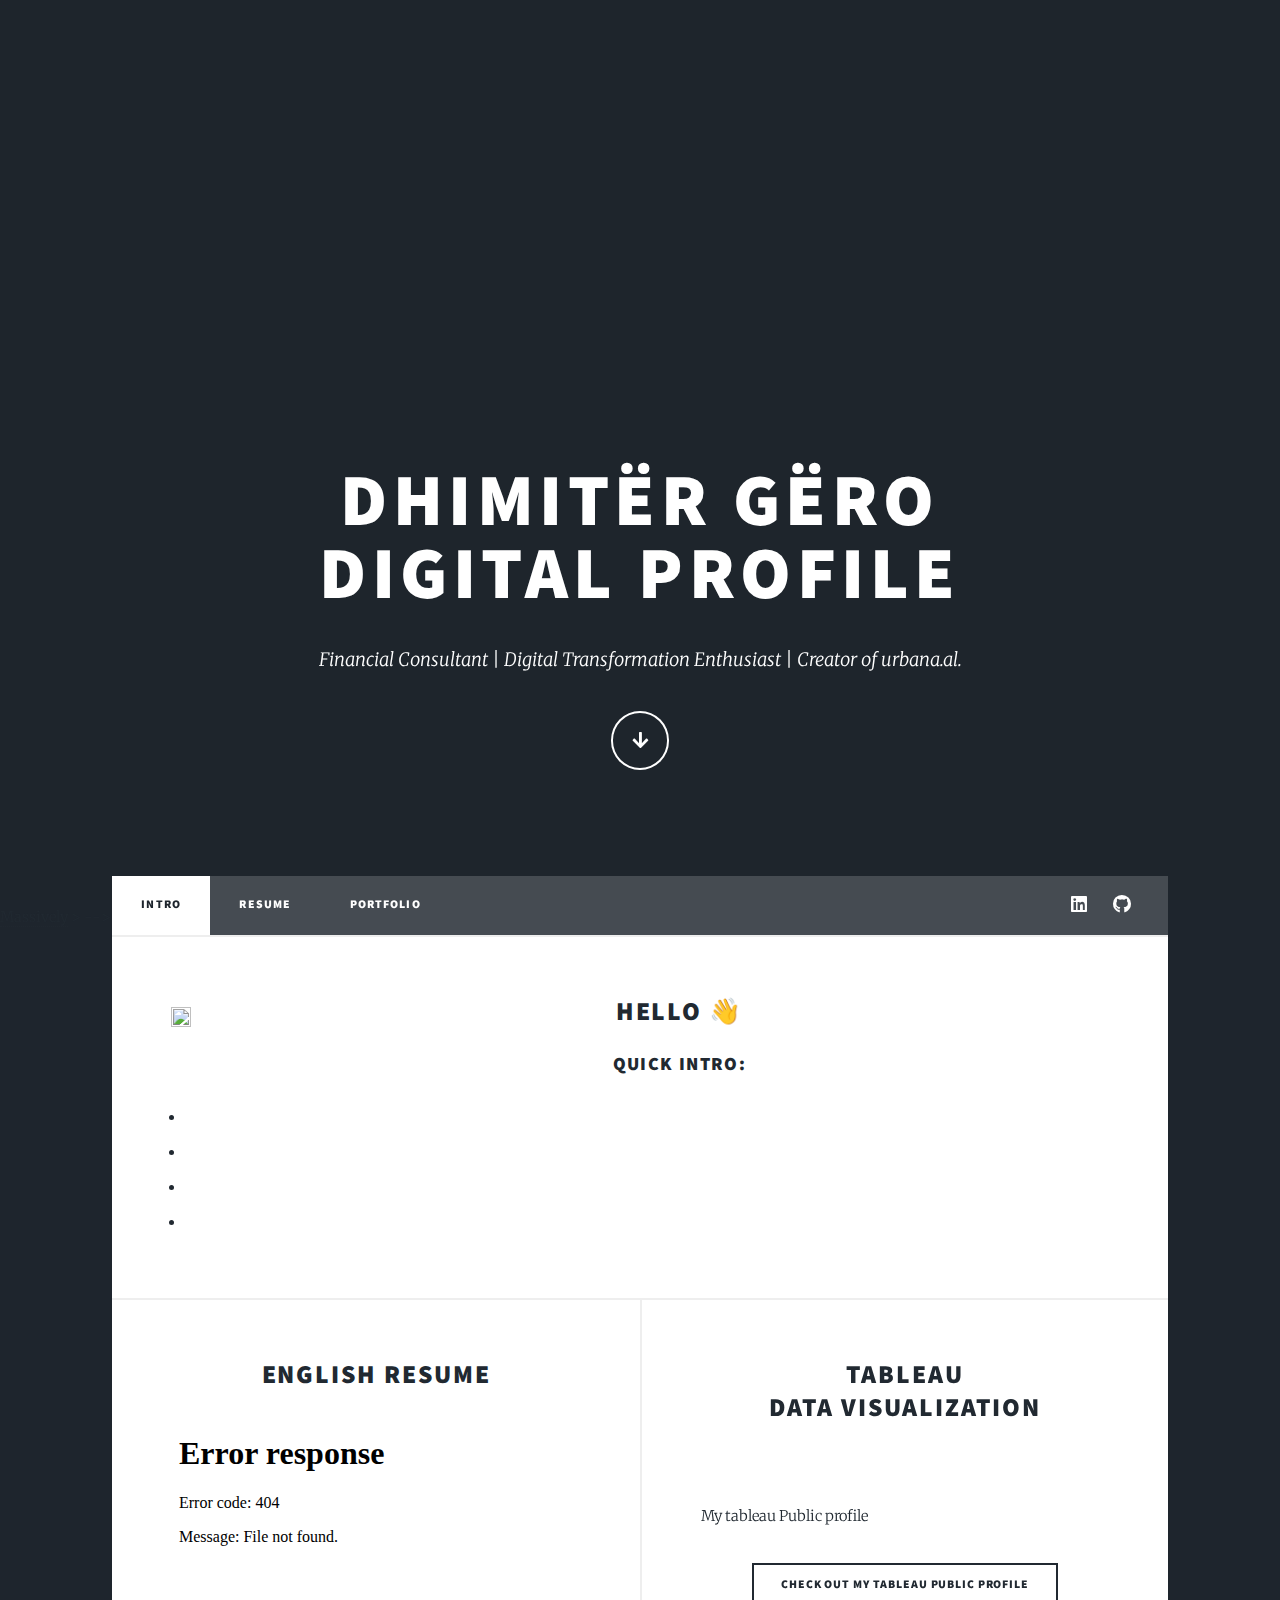
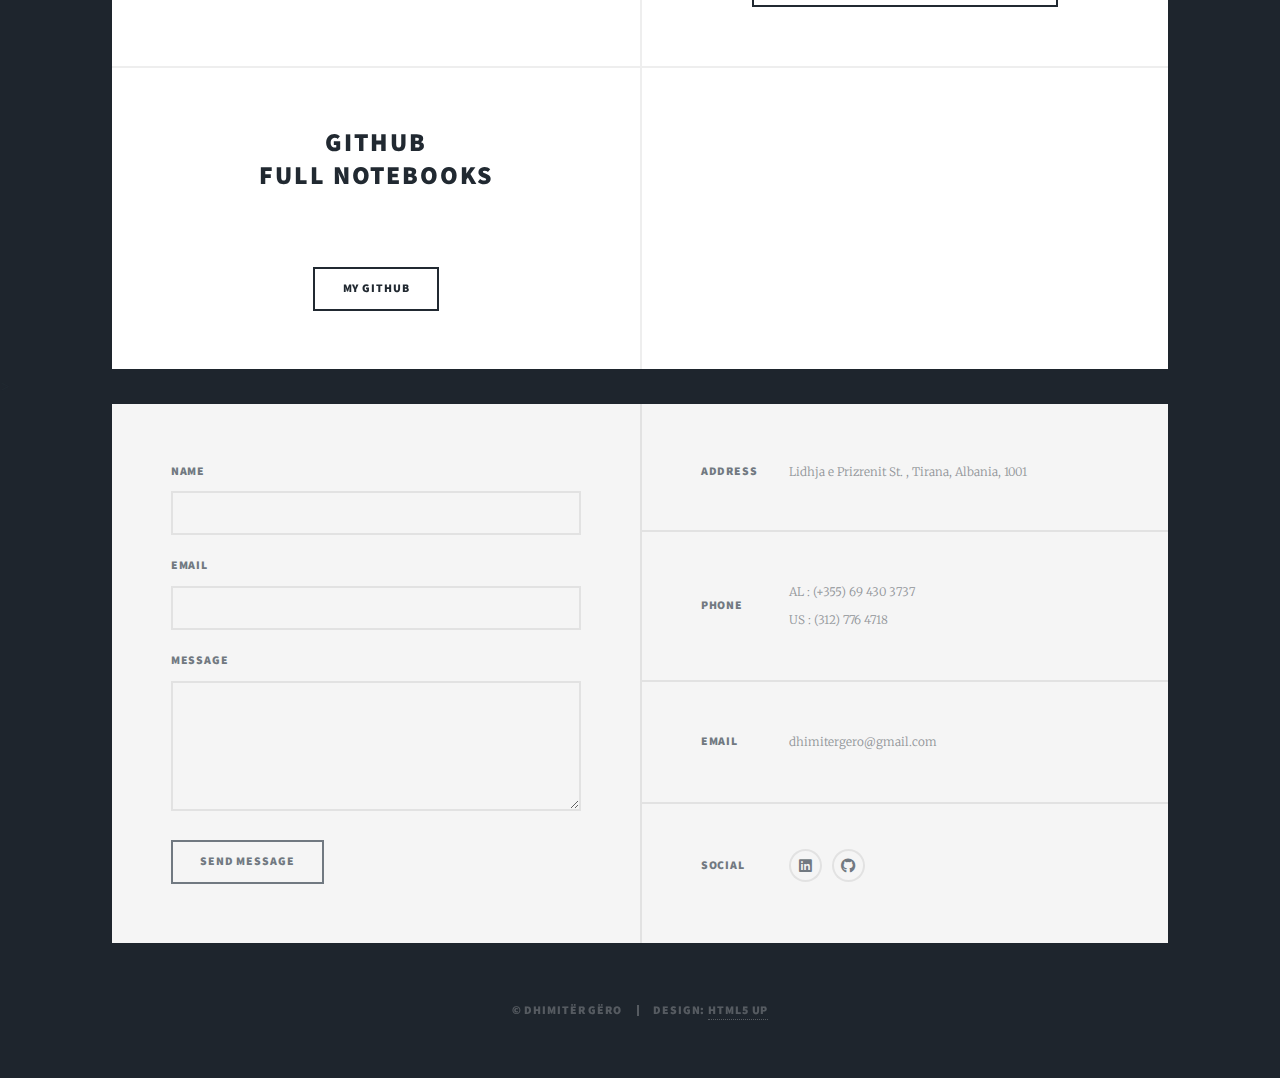
==== commit 92e3a381: "Update index.html" ====
--- a/index.html
+++ b/index.html
@@ -75,7 +75,7 @@
 										<h2><a href="#">English Resume<br />
 										</a></h2>
 									</header>
-									</a> <iframe src="images\Dhimiter Gero Resume.pdf" width="100%" height="500" >
+									</a> <iframe src="images\Dhimiter Gero Resume.pdf" width="100%" height="" >
 									</iframe>
 									<ul class="actions special">
 									</ul>
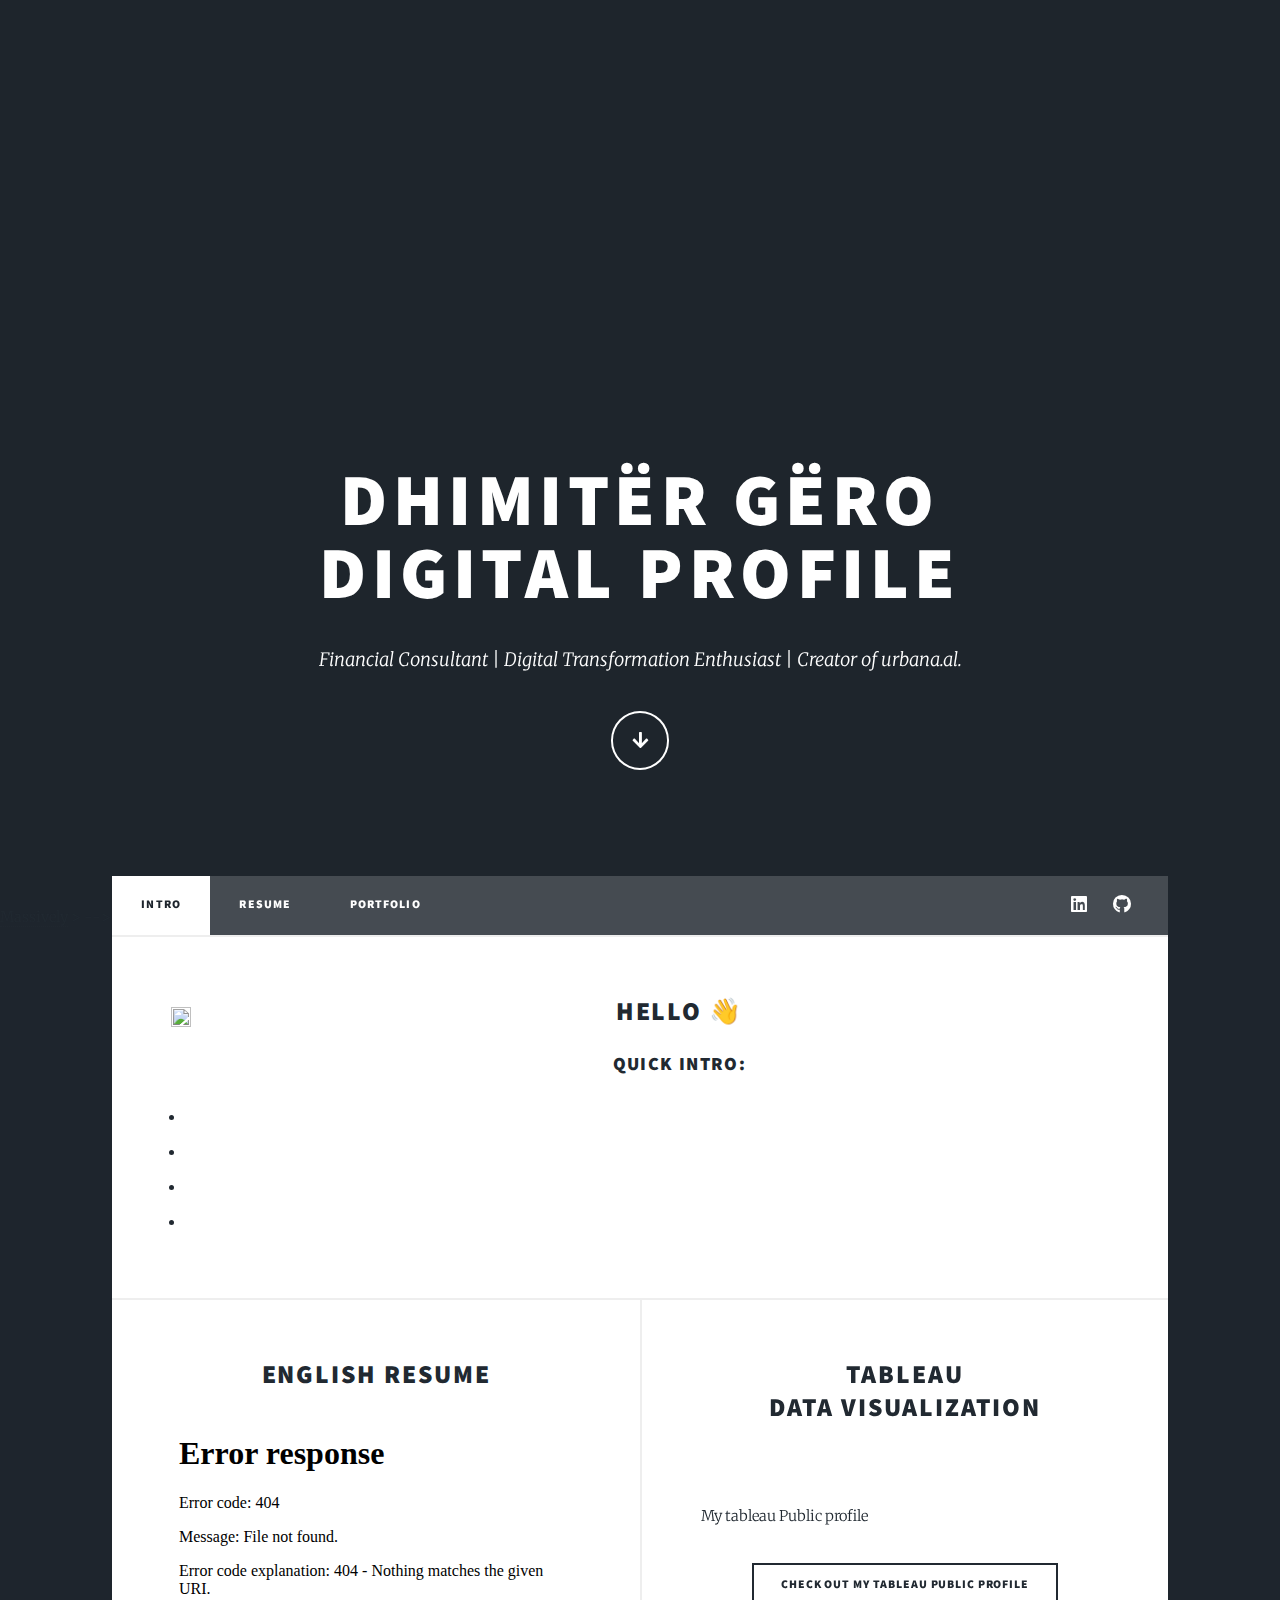
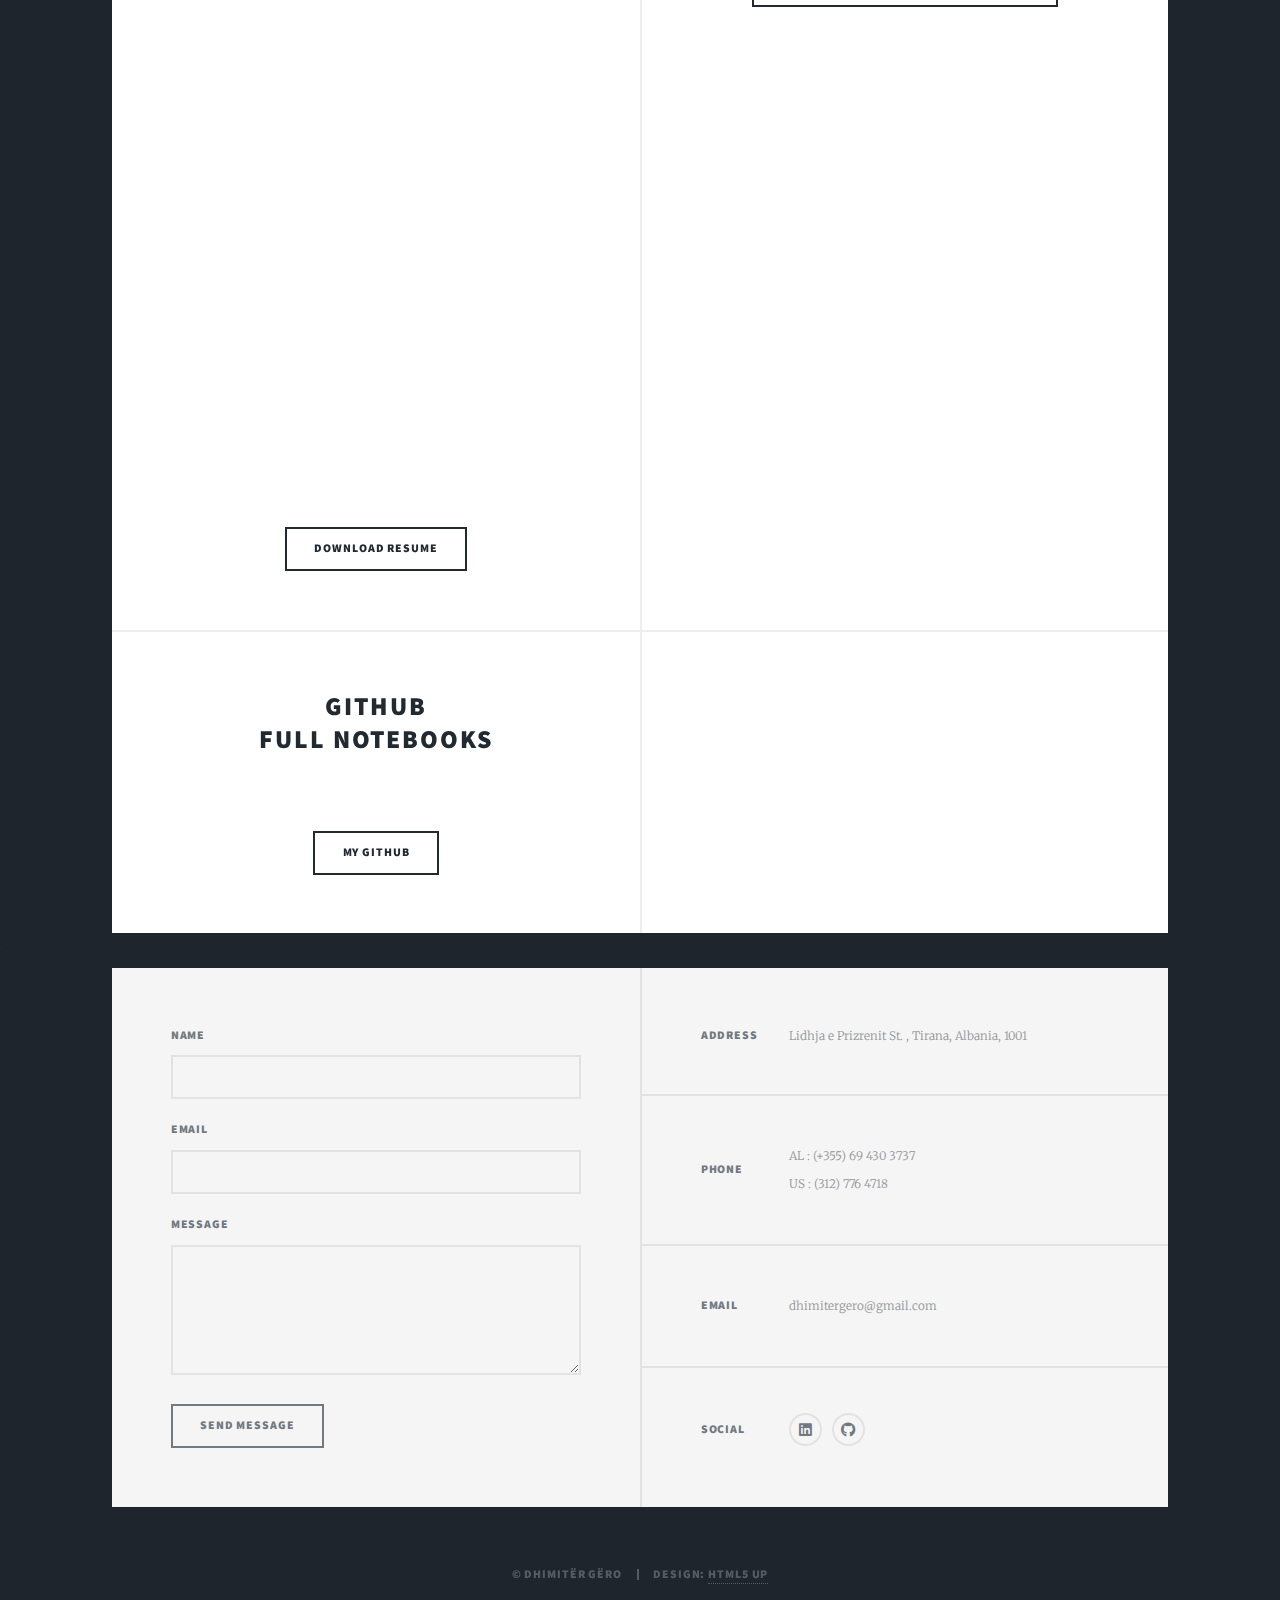
==== commit 86ee0a60: "Update index.html" ====
--- a/index.html
+++ b/index.html
@@ -75,9 +75,10 @@
 										<h2><a href="#">English Resume<br />
 										</a></h2>
 									</header>
-									</a> <iframe src="images\Dhimiter Gero Resume.pdf" width="100%" height="" >
+									</a> <iframe src="images\Dhimiter Gero Resume.pdf" width="100%" height="700" allowfullscreen = true >
 									</iframe>
 									<ul class="actions special">
+										<li><a href="images\Dhimiter Gero Resume.pdf" class="button" download="Dhimiter_Gero_Resume">Download Resume</a></li>
 									</ul>
 								</article>
 								<article>
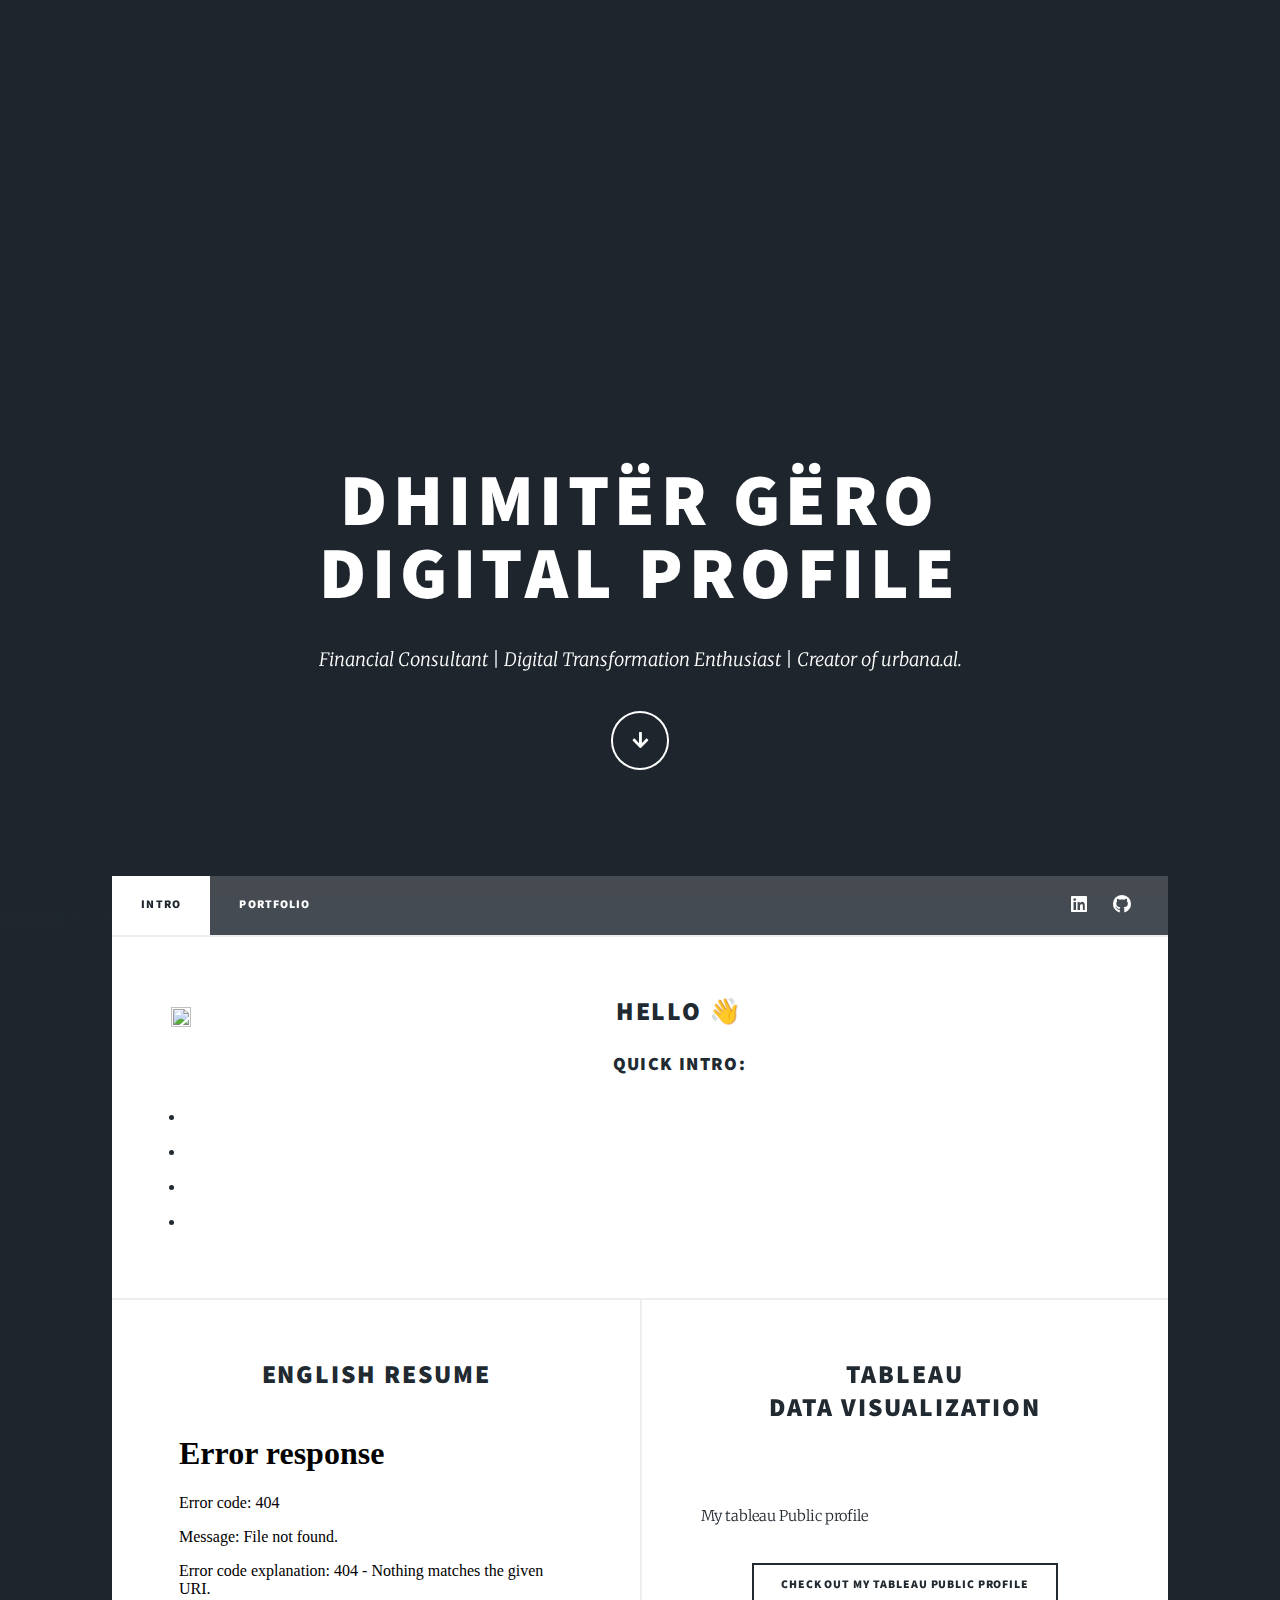
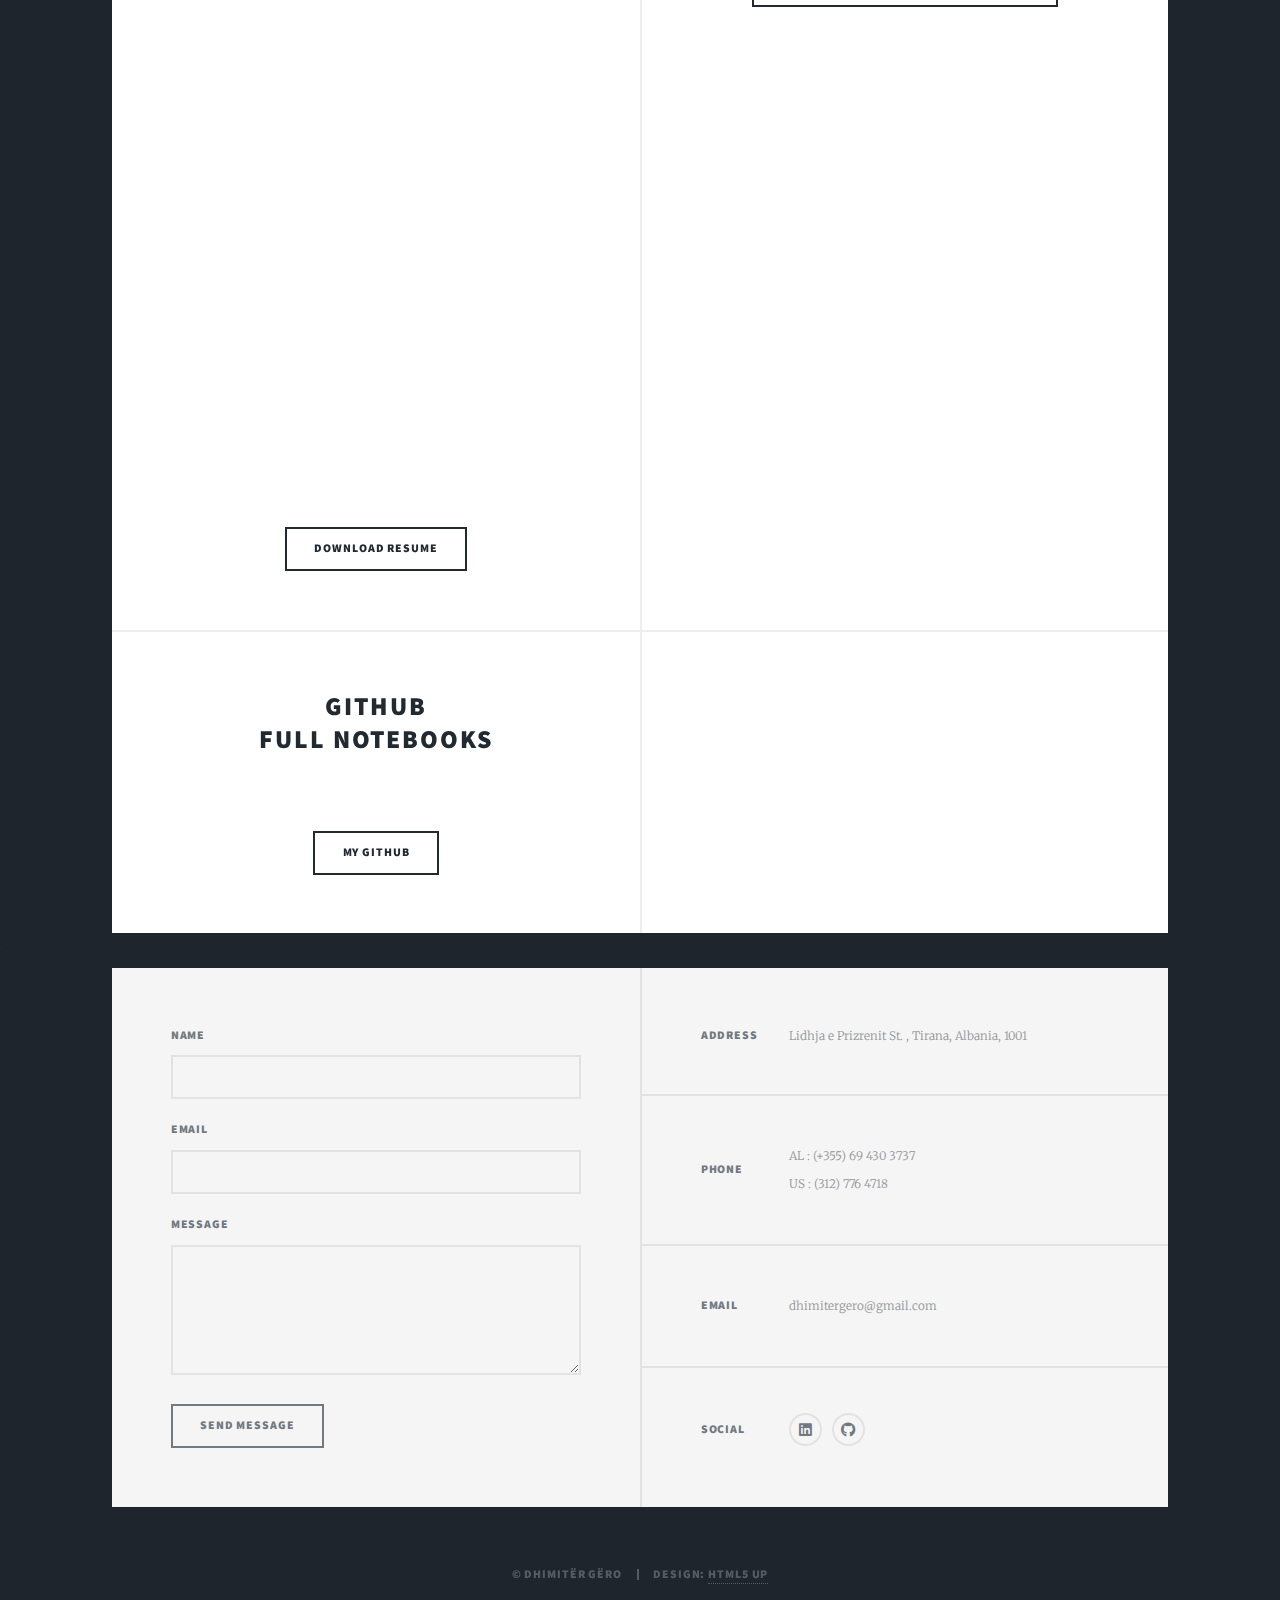
==== commit 079bbff5: "Update index.html" ====
--- a/index.html
+++ b/index.html
@@ -37,7 +37,6 @@
 					<nav id="nav">
 						<ul class="links">
 							<li class="active"><a href="index.html">Intro</a></li>
-							<li><a href="Resume.html">Resume</a></li>
 							<li><a href="Portfolio.html">Portfolio</a></li>
 						</ul>
 						<ul class="icons">
@@ -85,7 +84,7 @@
 										<h2><a href="#">Tableau <br />
 										Data Visualization</a></h2>
 									</header>
-									<a href="https://public.tableau.com/app/profile/dhimitergero" class="image fit"><img src="#" alt="" /></a>
+									<a href="https://public.tableau.com/app/profile/dhimitergero" class="image fit"><img src="tableau icon.png" alt="" /></a>
 									<p>My tableau Public profile</p>
 									<ul class="actions special">
 										<li><a href="https://public.tableau.com/app/profile/dhimitergero" class="button">Check out my Tableau Public profile</a></li>
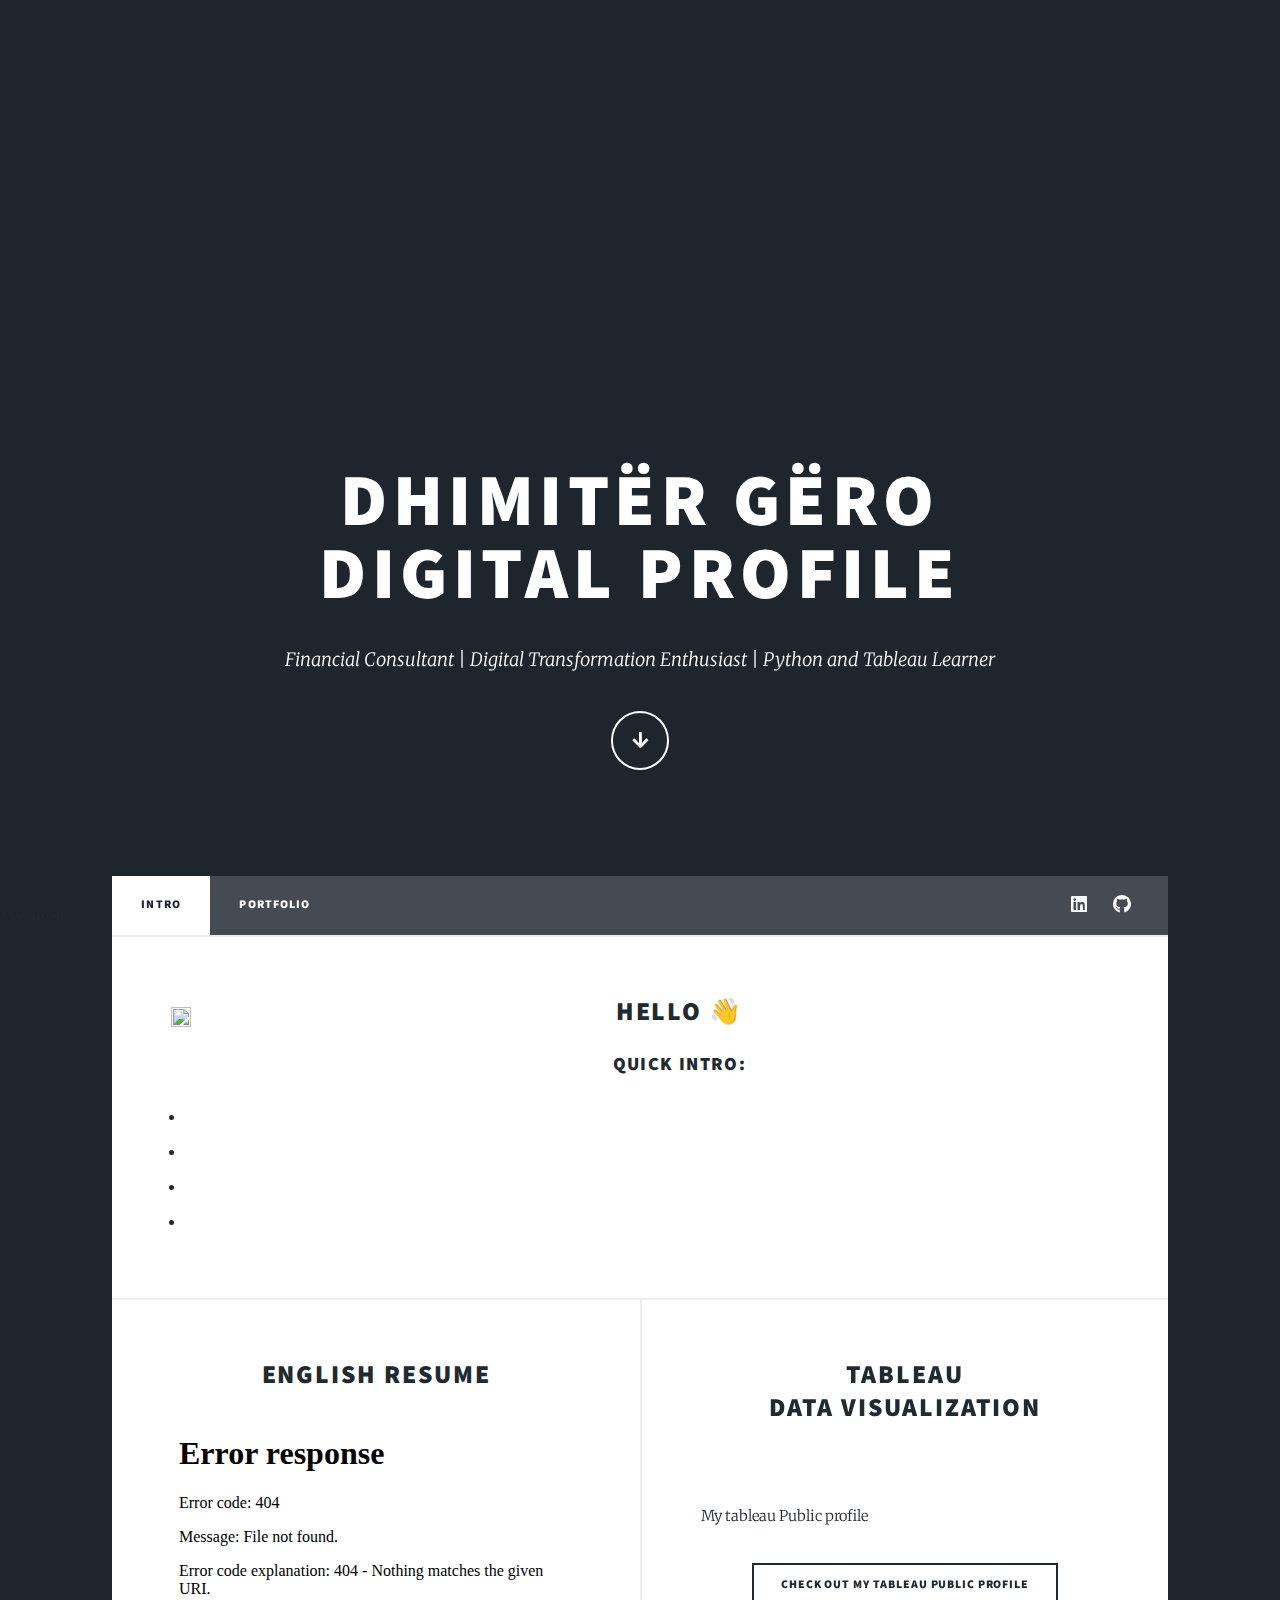
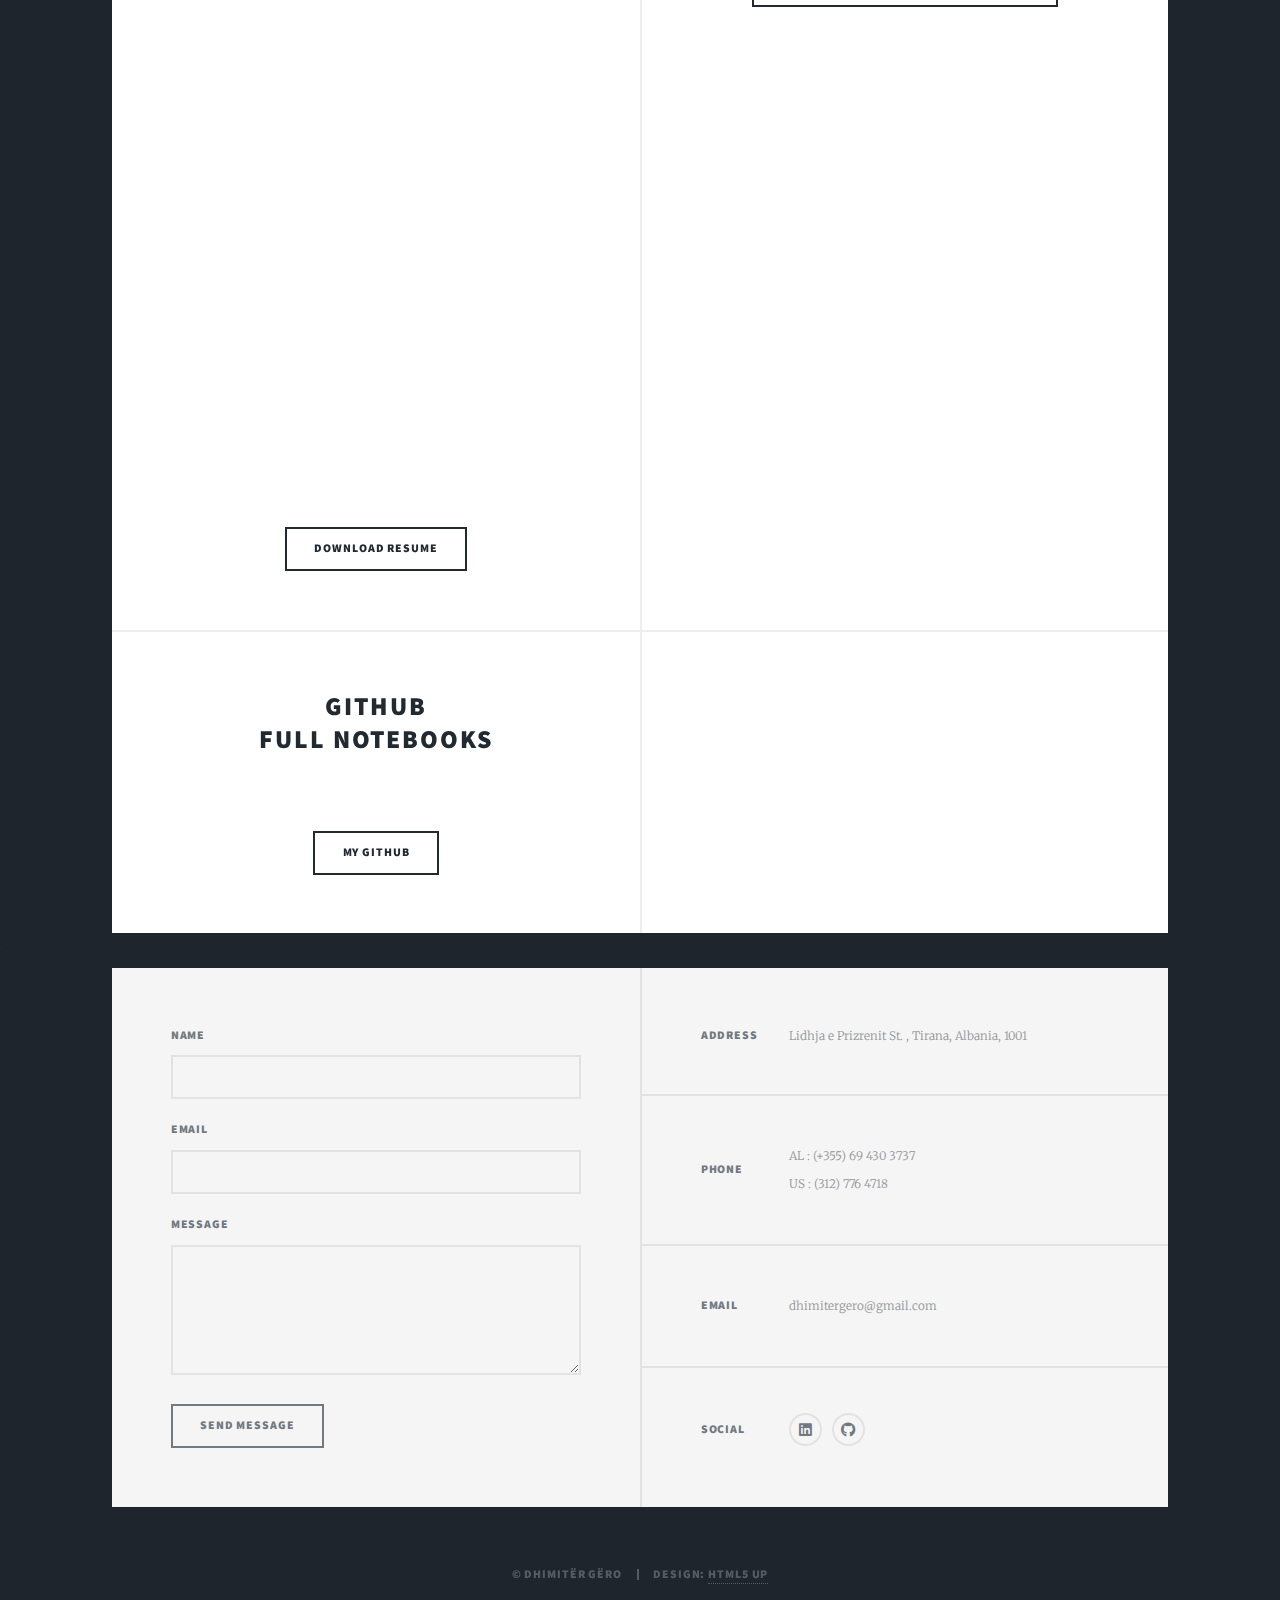
==== commit 2630cfe6: "Update index.html" ====
--- a/index.html
+++ b/index.html
@@ -21,7 +21,7 @@
 					<div id="intro">
 						<h1>Dhimitër Gëro<br />
 						Digital Profile</h1>
-						<p>Financial Consultant | Digital Transformation Enthusiast | Creator of urbana.al.</p>
+						<p>Financial Consultant | Digital Transformation Enthusiast | Python and Tableau Learner</p>
 						<ul class="actions">
 							<li><a href="#nav" class="button icon solid solo fa-arrow-down scrolly">Continue</a></li>
 						</ul>
@@ -84,7 +84,7 @@
 										<h2><a href="#">Tableau <br />
 										Data Visualization</a></h2>
 									</header>
-									<a href="https://public.tableau.com/app/profile/dhimitergero" class="image fit"><img src="tableau icon.png" alt="" /></a>
+									<a href="https://public.tableau.com/app/profile/dhimitergero" class="image fit"><img src="image\tableau icon.png" alt="" /></a>
 									<p>My tableau Public profile</p>
 									<ul class="actions special">
 										<li><a href="https://public.tableau.com/app/profile/dhimitergero" class="button">Check out my Tableau Public profile</a></li>
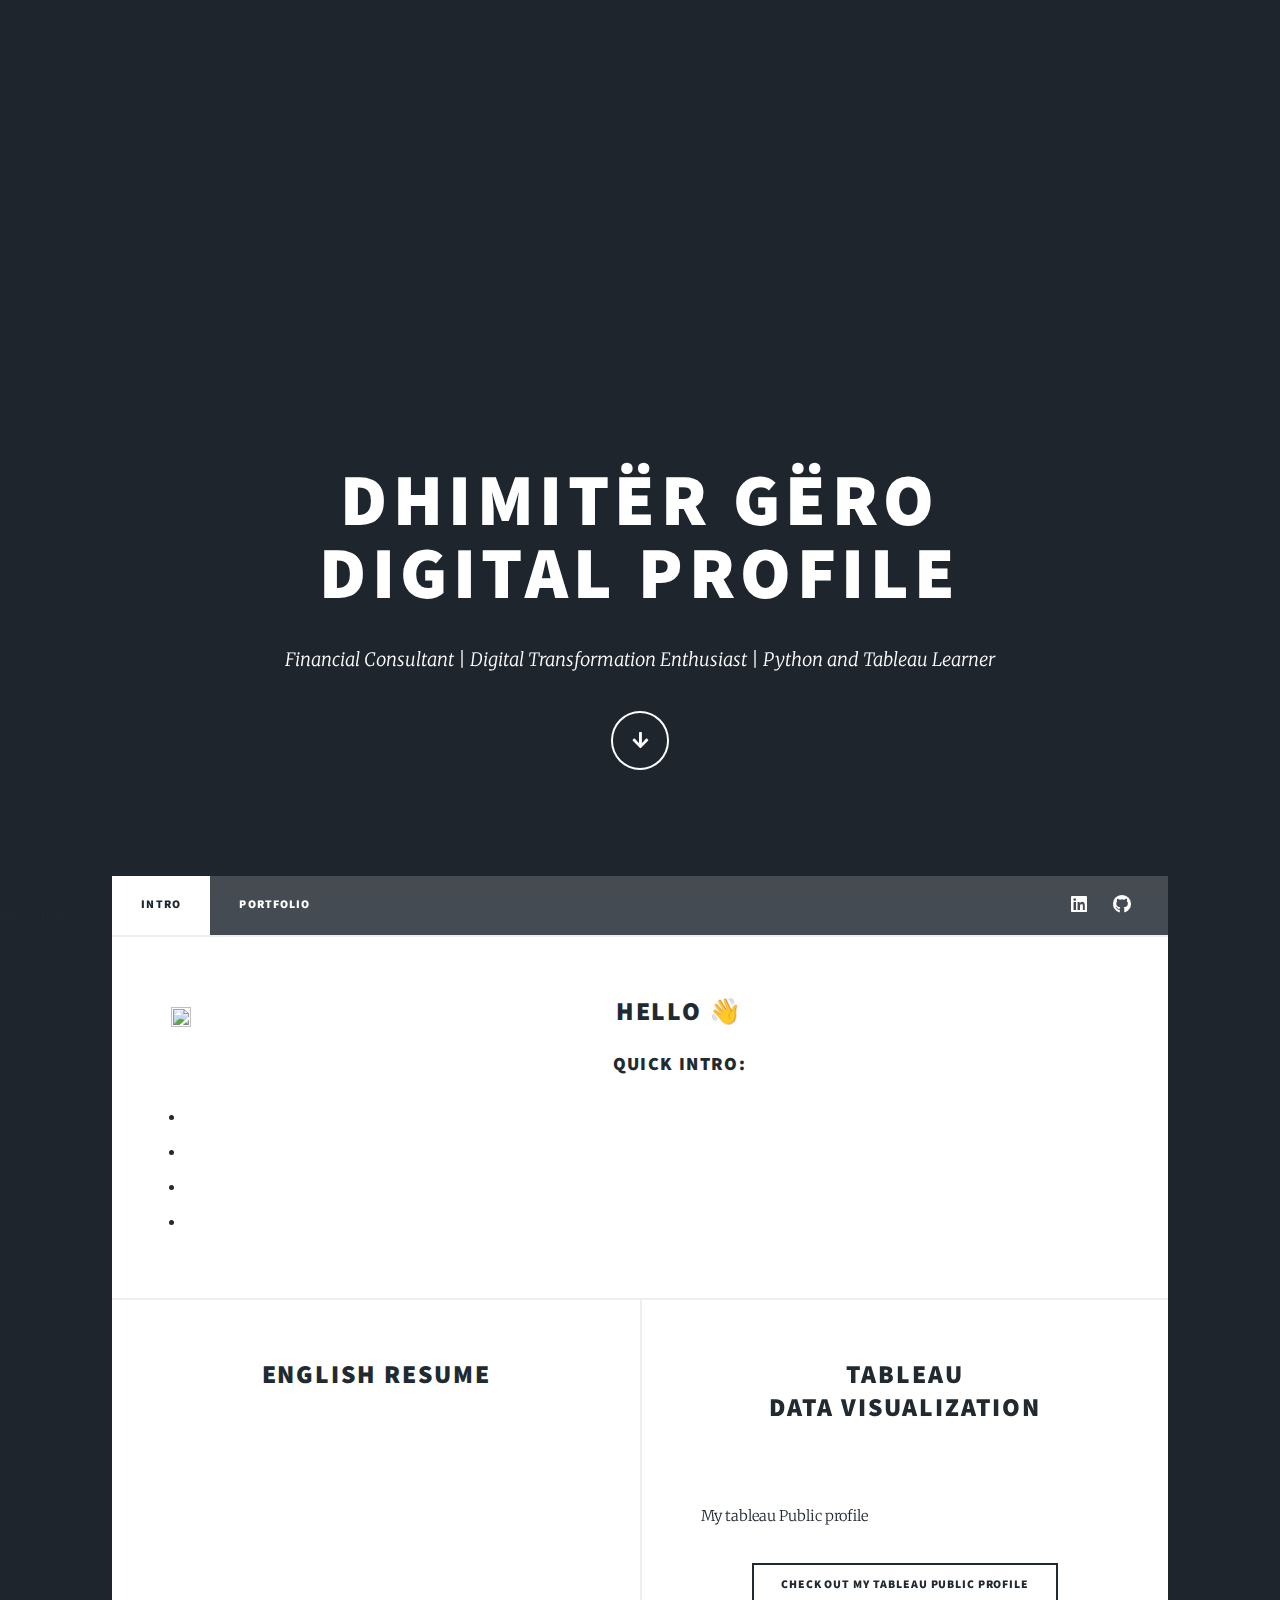
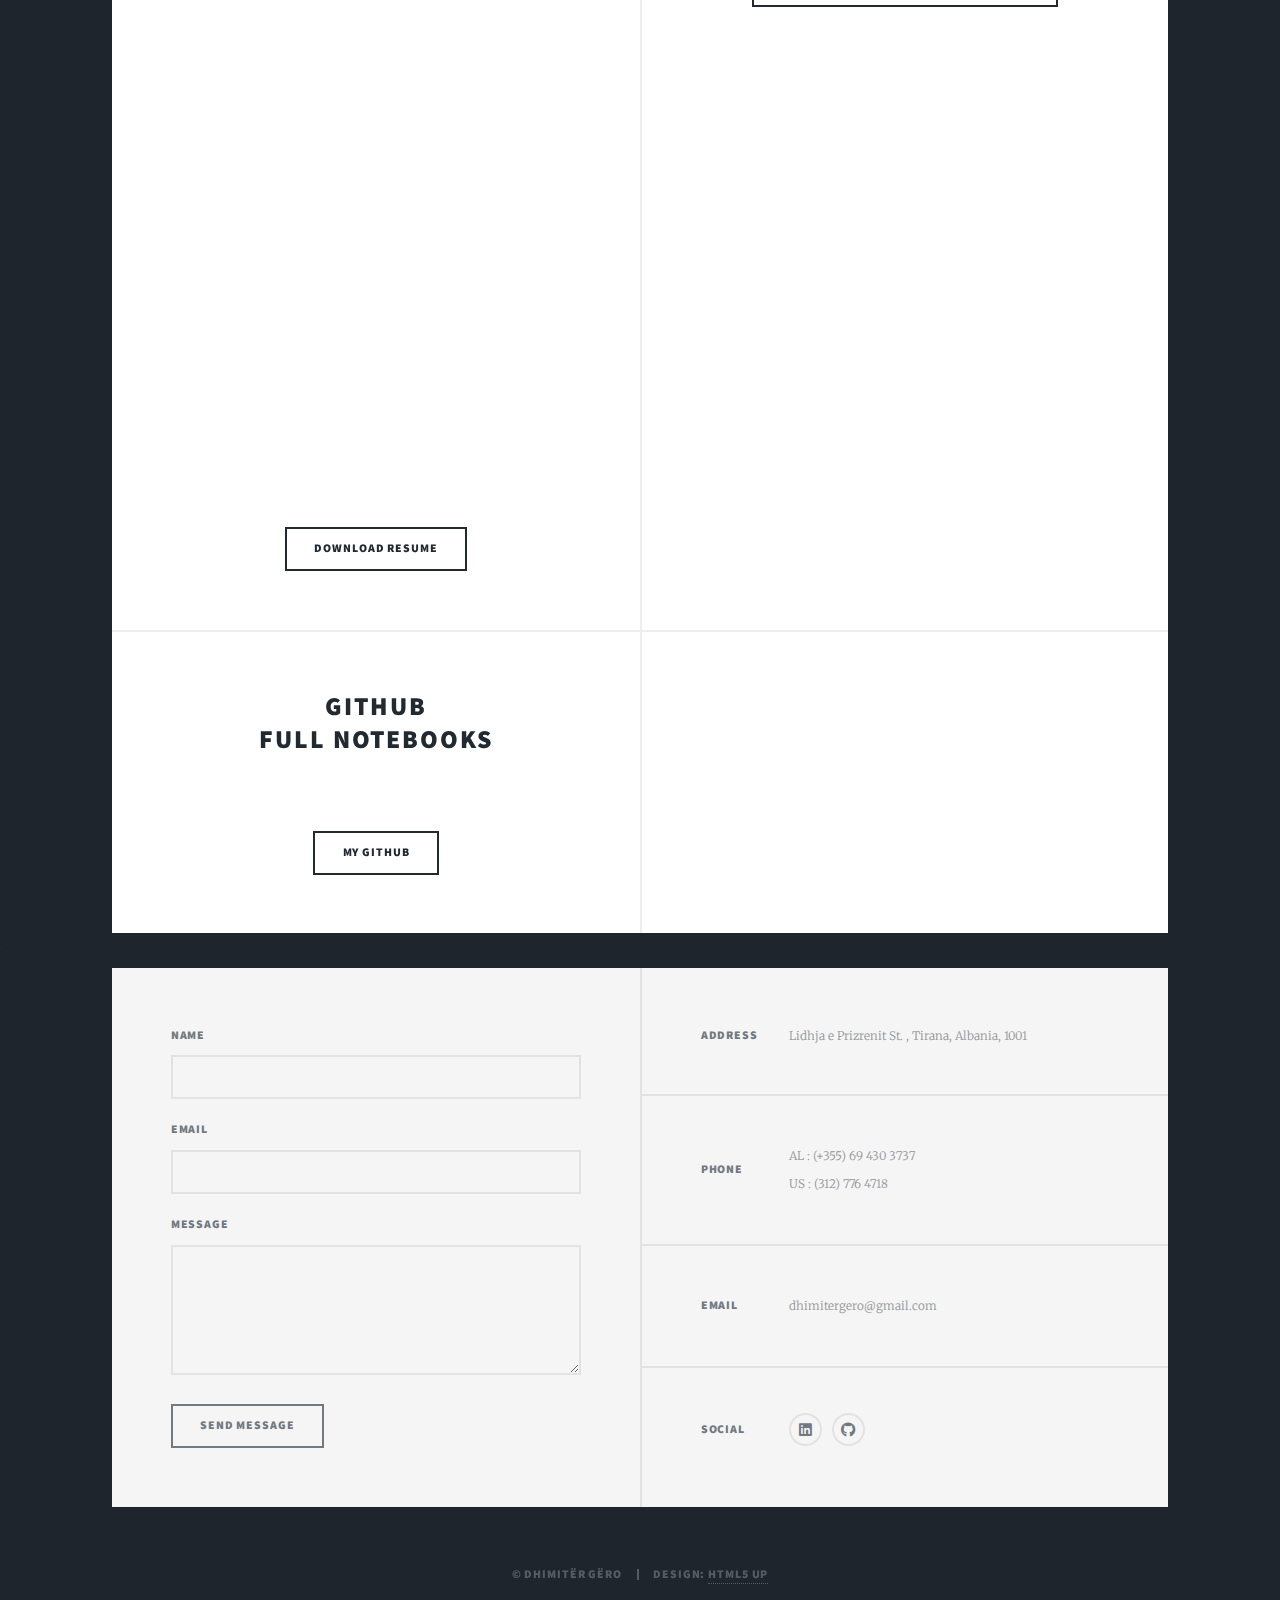
==== commit ac94a10d: "Update index.html" ====
--- a/index.html
+++ b/index.html
@@ -84,7 +84,7 @@
 										<h2><a href="#">Tableau <br />
 										Data Visualization</a></h2>
 									</header>
-									<a href="https://public.tableau.com/app/profile/dhimitergero" class="image fit"><img src="image\tableau icon.png" alt="" /></a>
+									<a href="https://public.tableau.com/app/profile/dhimitergero" class="image fit"><img src="image\tableau icon.png" alt="" ></a>
 									<p>My tableau Public profile</p>
 									<ul class="actions special">
 										<li><a href="https://public.tableau.com/app/profile/dhimitergero" class="button">Check out my Tableau Public profile</a></li>
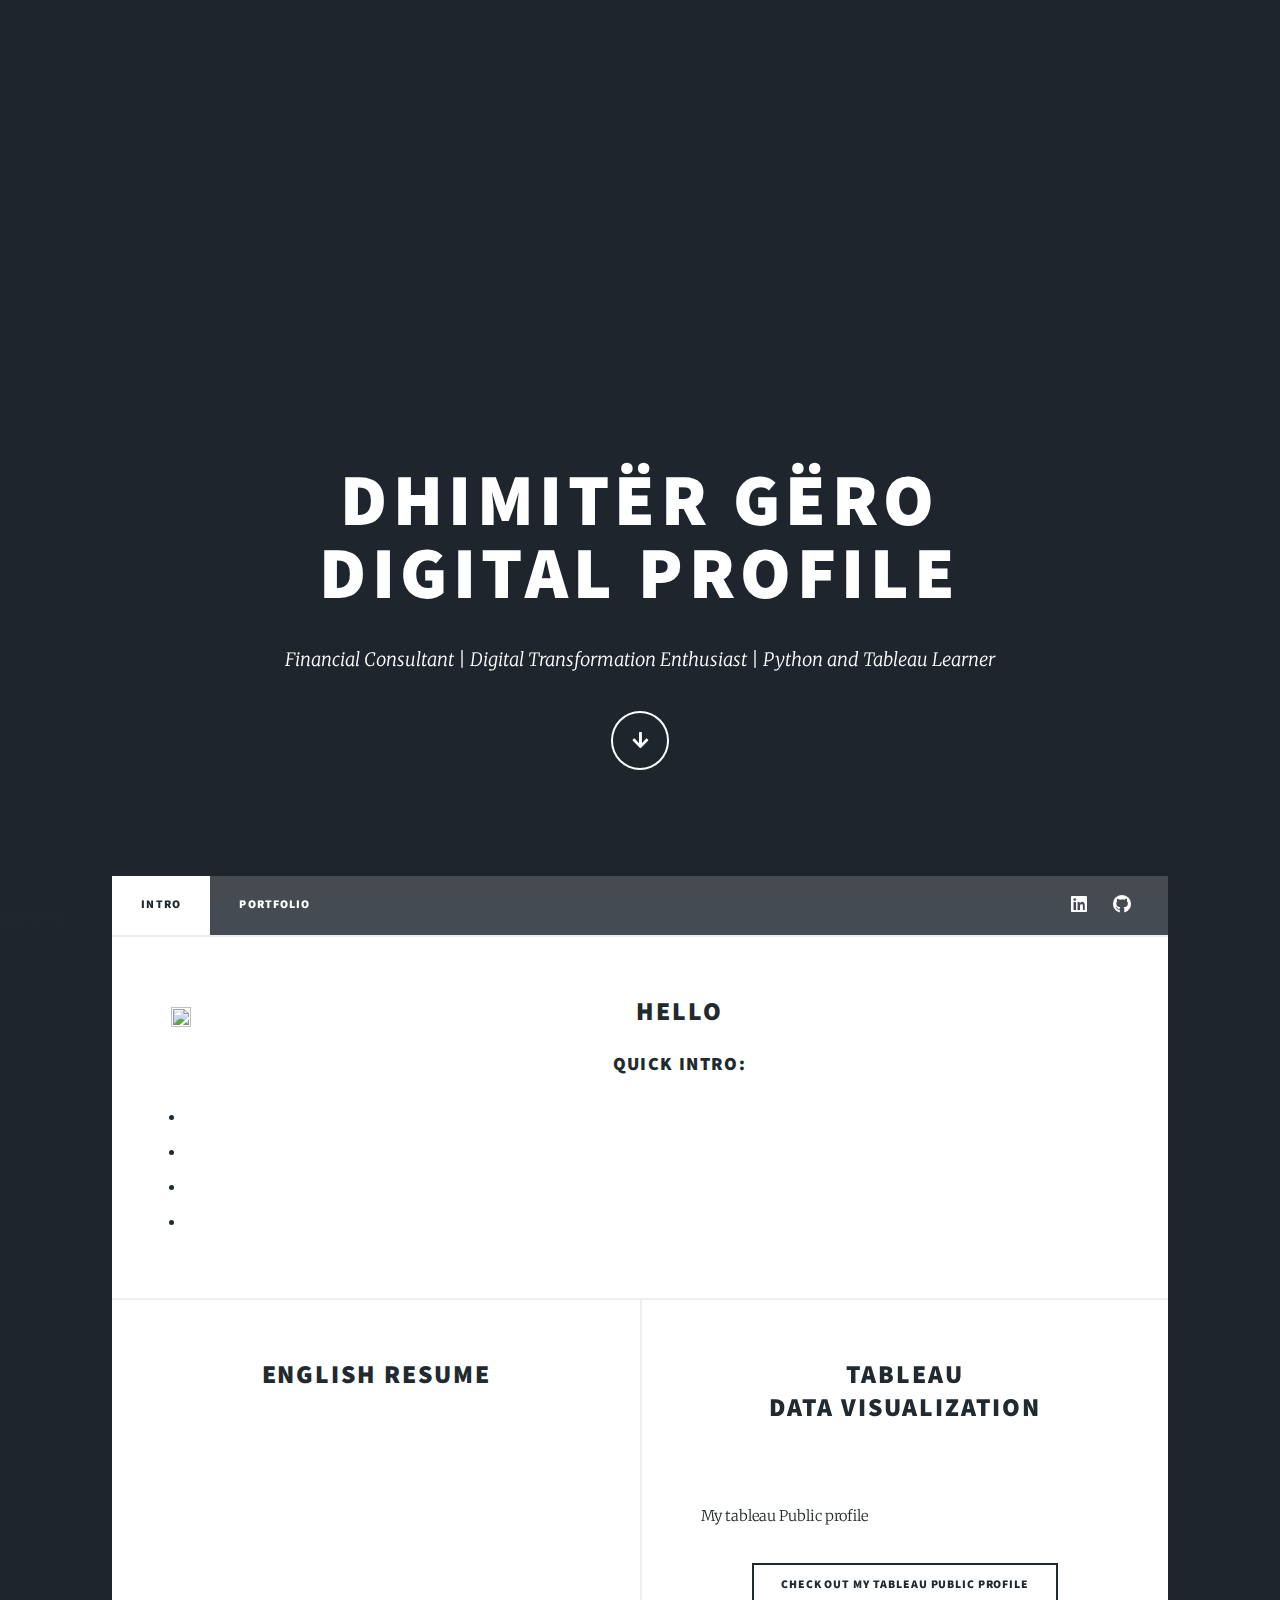
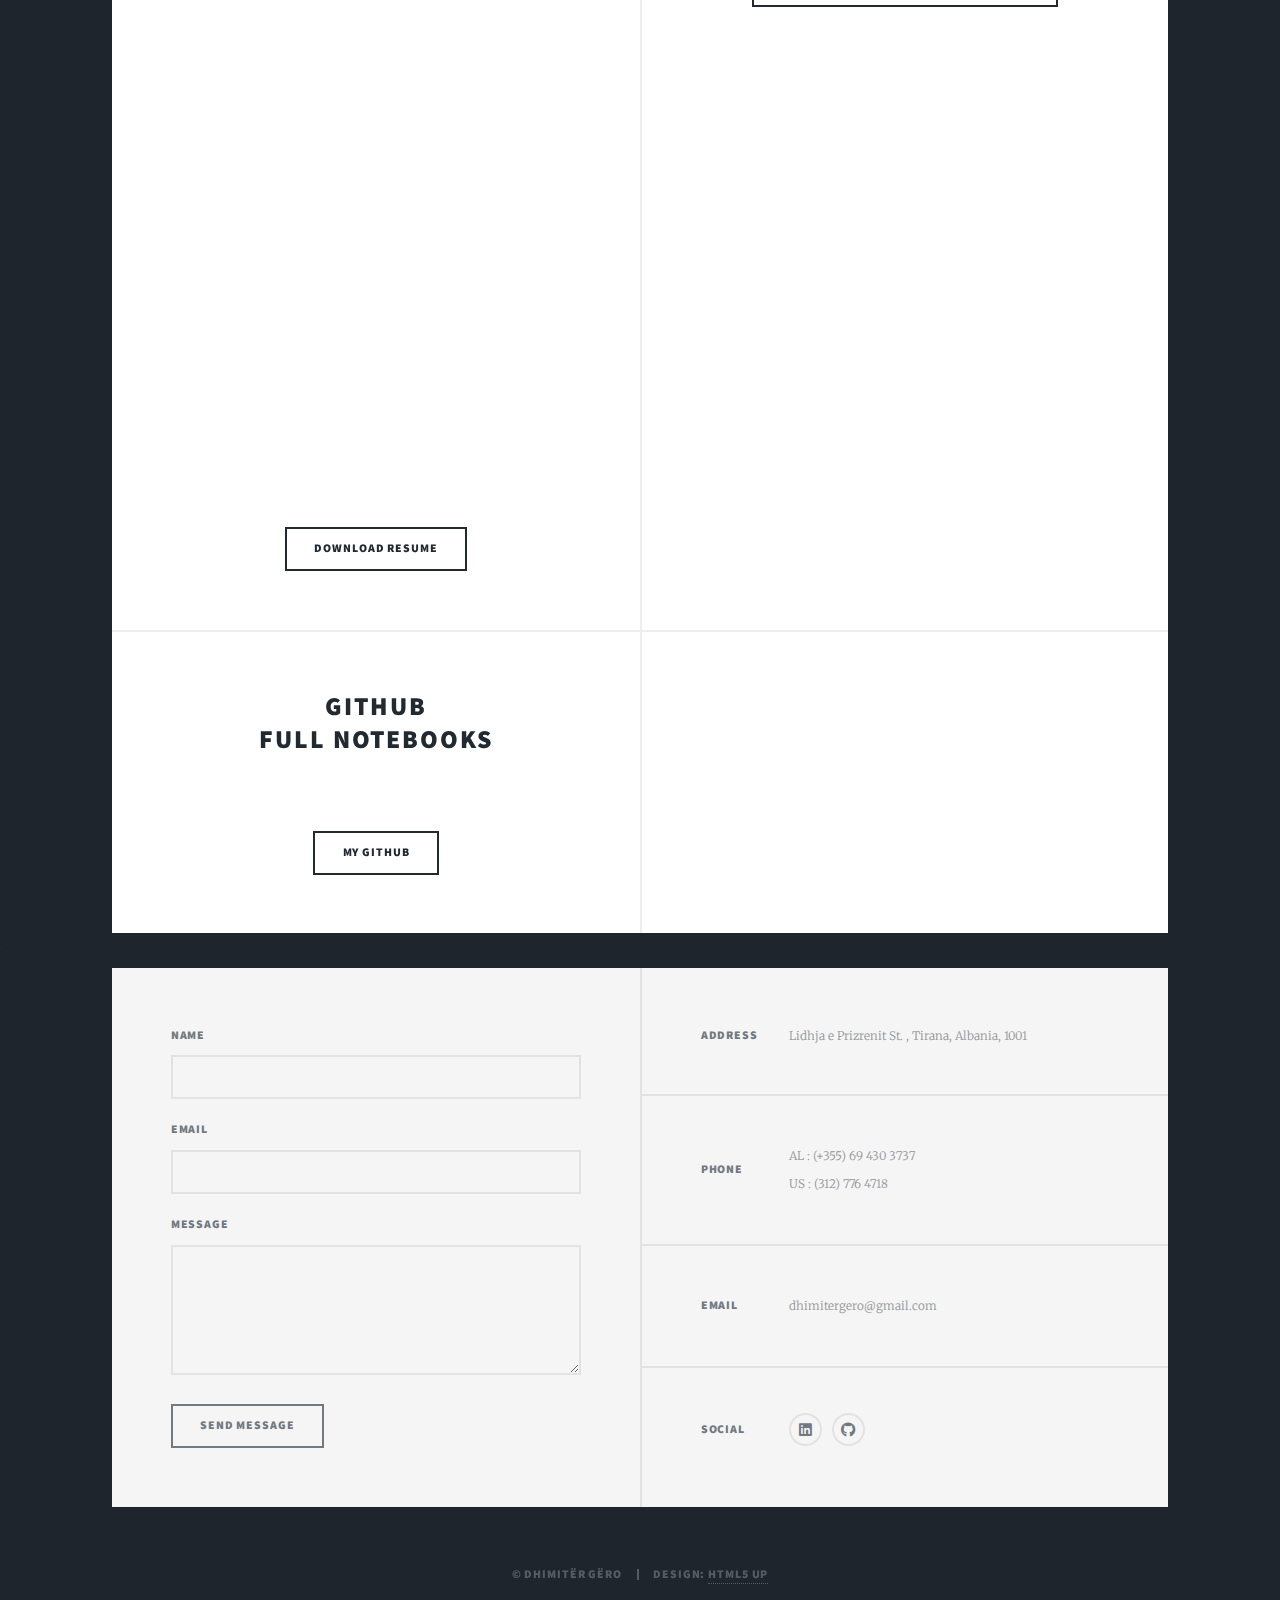
==== commit a1b041d5: "Update index.html" ====
--- a/index.html
+++ b/index.html
@@ -55,7 +55,7 @@
 
 								<center>
 								<h2>
-									Hello 👋
+									Hello
 								</h2>
 								<h3>Quick intro:</h3></center>
 								<ul>
